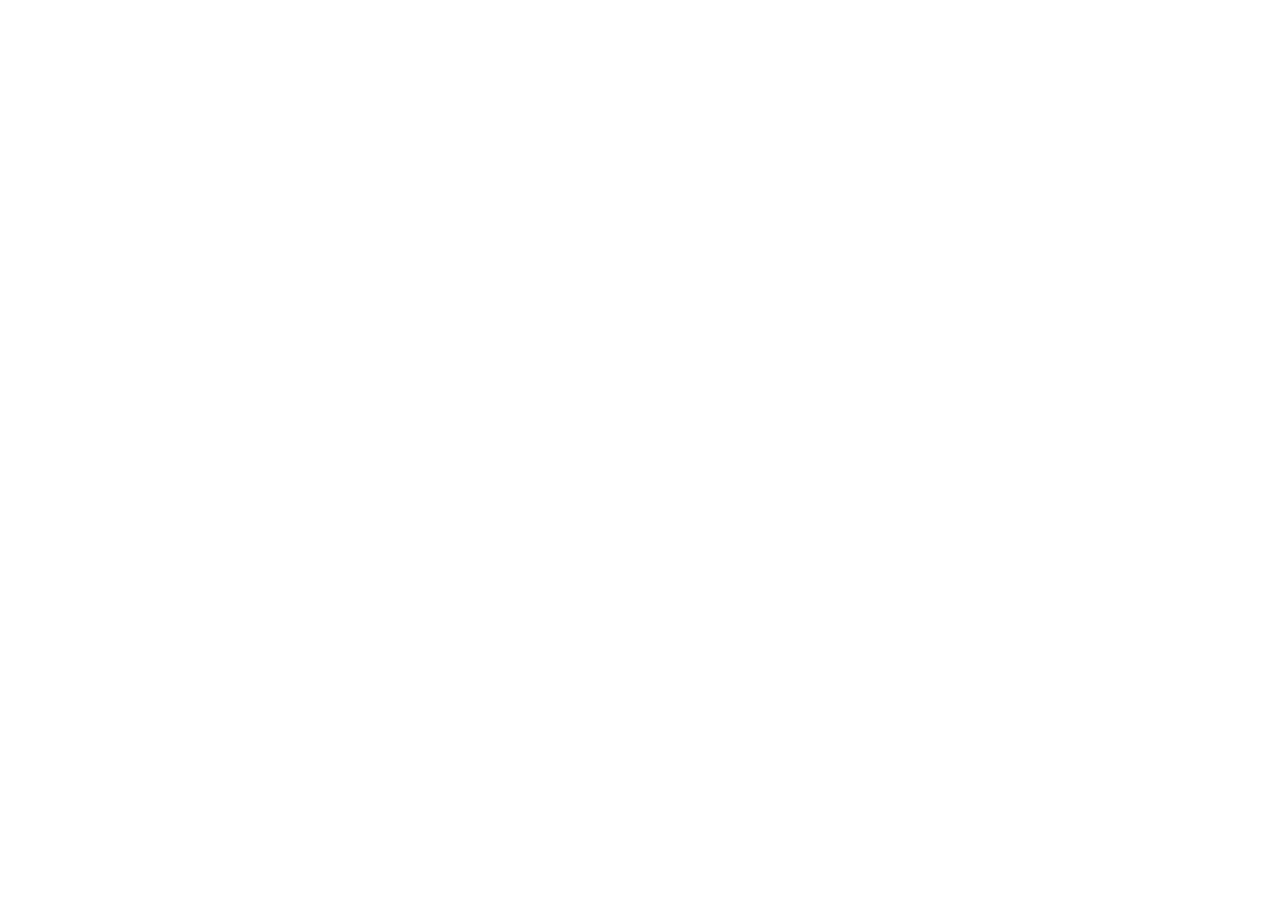
==== index.html @ c52e2289 "deploy: index.html" ====
<!DOCTYPE html>
<html lang="en">
  <head>
    <meta charset="UTF-8" />
    <meta name="viewport" content="width=device-width, initial-scale=1.0, maximum-scale=1" />
    <title>LOLI NEKO CREATOR</title>
    <meta name="description" content="LOLI NEKO CREATOR — built on Replit. Update this description to reflect the app." />
    <meta name="robots" content="index, follow" />
    <meta property="og:title" content="LOLI NEKO CREATOR" />
    <meta property="og:description" content="LOLI NEKO CREATOR — built on Replit. Update this description to reflect the app." />
    <meta property="og:type" content="website" />
    <meta name="twitter:card" content="summary_large_image" />
    <meta name="twitter:title" content="LOLI NEKO CREATOR" />
    <meta name="twitter:description" content="LOLI NEKO CREATOR — built on Replit. Update this description to reflect the app." />
    <link rel="icon" type="image/svg+xml" href="/nekocreator/favicon.svg" />
    <link rel="preconnect" href="https://fonts.googleapis.com">
    <link rel="preconnect" href="https://fonts.gstatic.com" crossorigin>
    <link href="https://fonts.googleapis.com/css2?family=Inter:wght@400;500;600;700&display=swap" rel="stylesheet">
    <script type="module" crossorigin src="/nekocreator/assets/index-mIEAOdsA.js"></script>
    <link rel="stylesheet" crossorigin href="/nekocreator/assets/index-DdpBUPe1.css">
  </head>
  <body>
    <div id="root"></div>
  </body>
</html>
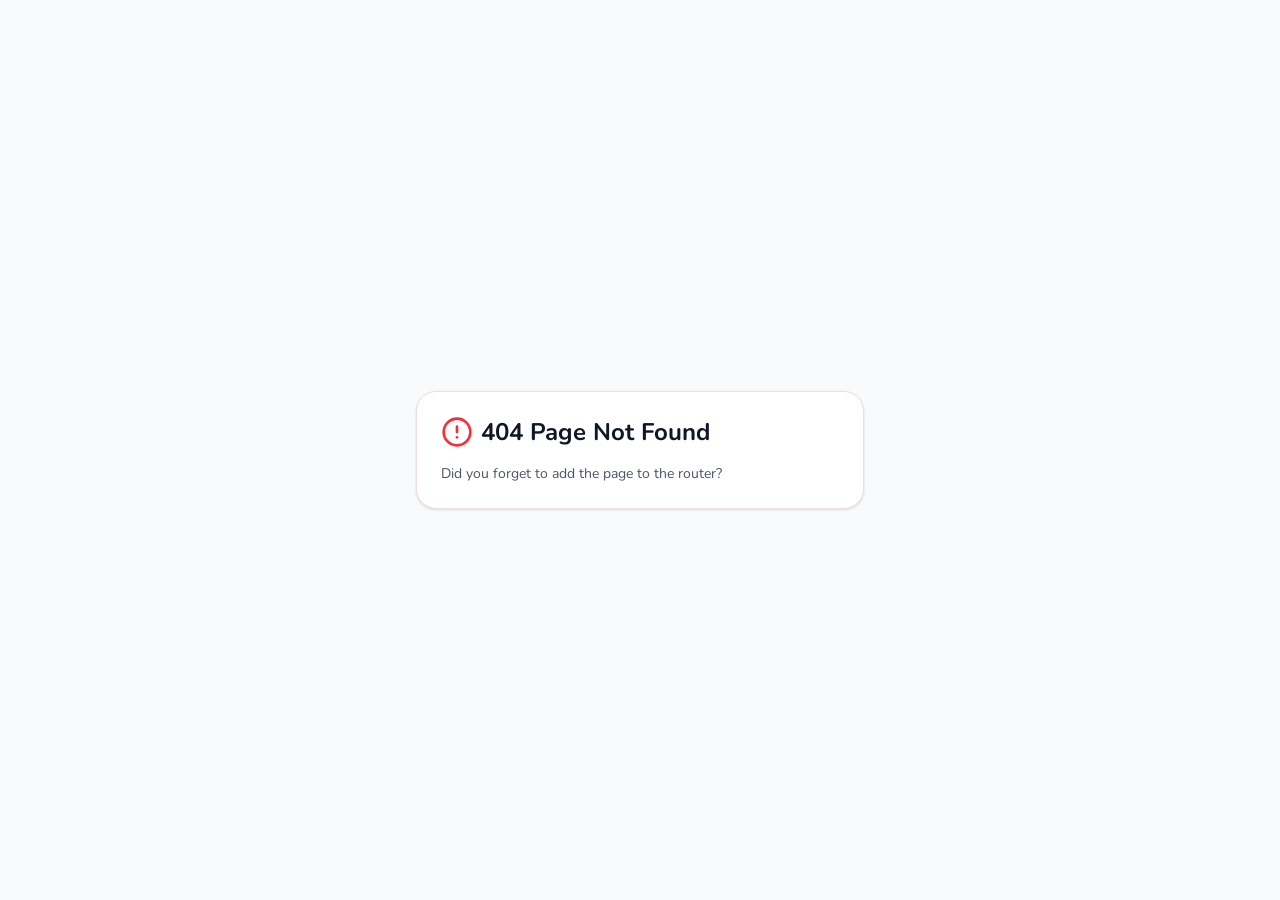
==== commit 2cc782c6: "deploy: index.html" ====
--- a/index.html
+++ b/index.html
@@ -12,12 +12,12 @@
     <meta name="twitter:card" content="summary_large_image" />
     <meta name="twitter:title" content="LOLI NEKO CREATOR" />
     <meta name="twitter:description" content="LOLI NEKO CREATOR — built on Replit. Update this description to reflect the app." />
-    <link rel="icon" type="image/svg+xml" href="/nekocreator/favicon.svg" />
+    <link rel="icon" type="image/svg+xml" href="/favicon.svg" />
     <link rel="preconnect" href="https://fonts.googleapis.com">
     <link rel="preconnect" href="https://fonts.gstatic.com" crossorigin>
     <link href="https://fonts.googleapis.com/css2?family=Inter:wght@400;500;600;700&display=swap" rel="stylesheet">
-    <script type="module" crossorigin src="/nekocreator/assets/index-mIEAOdsA.js"></script>
-    <link rel="stylesheet" crossorigin href="/nekocreator/assets/index-DdpBUPe1.css">
+    <script type="module" crossorigin src="/assets/index-BCcDMI_t.js"></script>
+    <link rel="stylesheet" crossorigin href="/assets/index-DdpBUPe1.css">
   </head>
   <body>
     <div id="root"></div>
--- a/assets/index-DdpBUPe1.css
+++ b/assets/index-DdpBUPe1.css
@@ -0,0 +1 @@
+@import"https://fonts.googleapis.com/css2?family=Nunito:wght@400;600;700;800;900&display=swap";@layer components;@layer properties{@supports (((-webkit-hyphens:none)) and (not (margin-trim:inline))) or ((-moz-orient:inline) and (not (color:rgb(from red r g b)))){*,:before,:after,::backdrop{--tw-translate-x:0;--tw-translate-y:0;--tw-translate-z:0;--tw-scale-x:1;--tw-scale-y:1;--tw-scale-z:1;--tw-rotate-x:initial;--tw-rotate-y:initial;--tw-rotate-z:initial;--tw-skew-x:initial;--tw-skew-y:initial;--tw-space-y-reverse:0;--tw-space-x-reverse:0;--tw-border-style:solid;--tw-gradient-position:initial;--tw-gradient-from:#0000;--tw-gradient-via:#0000;--tw-gradient-to:#0000;--tw-gradient-stops:initial;--tw-gradient-via-stops:initial;--tw-gradient-from-position:0%;--tw-gradient-via-position:50%;--tw-gradient-to-position:100%;--tw-leading:initial;--tw-font-weight:initial;--tw-tracking:initial;--tw-ordinal:initial;--tw-slashed-zero:initial;--tw-numeric-figure:initial;--tw-numeric-spacing:initial;--tw-numeric-fraction:initial;--tw-shadow:0 0 #0000;--tw-shadow-color:initial;--tw-shadow-alpha:100%;--tw-inset-shadow:0 0 #0000;--tw-inset-shadow-color:initial;--tw-inset-shadow-alpha:100%;--tw-ring-color:initial;--tw-ring-shadow:0 0 #0000;--tw-inset-ring-color:initial;--tw-inset-ring-shadow:0 0 #0000;--tw-ring-inset:initial;--tw-ring-offset-width:0px;--tw-ring-offset-color:#fff;--tw-ring-offset-shadow:0 0 #0000;--tw-outline-style:solid;--tw-blur:initial;--tw-brightness:initial;--tw-contrast:initial;--tw-grayscale:initial;--tw-hue-rotate:initial;--tw-invert:initial;--tw-opacity:initial;--tw-saturate:initial;--tw-sepia:initial;--tw-drop-shadow:initial;--tw-drop-shadow-color:initial;--tw-drop-shadow-alpha:100%;--tw-drop-shadow-size:initial;--tw-duration:initial;--tw-ease:initial;--tw-content:"";--tw-animation-delay:0s;--tw-animation-direction:normal;--tw-animation-duration:initial;--tw-animation-fill-mode:none;--tw-animation-iteration-count:1;--tw-enter-blur:0;--tw-enter-opacity:1;--tw-enter-rotate:0;--tw-enter-scale:1;--tw-enter-translate-x:0;--tw-enter-translate-y:0;--tw-exit-blur:0;--tw-exit-opacity:1;--tw-exit-rotate:0;--tw-exit-scale:1;--tw-exit-translate-x:0;--tw-exit-translate-y:0}}}@layer theme{:root,:host{--color-red-50:oklch(97.1% .013 17.38);--color-red-300:oklch(80.8% .114 19.571);--color-red-400:oklch(70.4% .191 22.216);--color-red-500:oklch(63.7% .237 25.331);--color-red-600:oklch(57.7% .245 27.325);--color-blue-200:oklch(88.2% .059 254.128);--color-fuchsia-500:oklch(66.7% .295 322.15);--color-pink-50:oklch(97.1% .014 343.198);--color-pink-200:oklch(89.9% .061 343.231);--color-pink-300:oklch(82.3% .12 346.018);--color-pink-400:oklch(71.8% .202 349.761);--color-pink-500:oklch(65.6% .241 354.308);--color-gray-50:oklch(98.5% .002 247.839);--color-gray-600:oklch(44.6% .03 256.802);--color-gray-900:oklch(21% .034 264.665);--color-black:#000;--color-white:#fff;--spacing:.25rem;--container-sm:24rem;--container-md:28rem;--container-lg:32rem;--text-xs:.75rem;--text-xs--line-height:calc(1 / .75);--text-sm:.875rem;--text-sm--line-height:calc(1.25 / .875);--text-base:1rem;--text-base--line-height: 1.5 ;--text-lg:1.125rem;--text-lg--line-height:calc(1.75 / 1.125);--text-xl:1.25rem;--text-xl--line-height:calc(1.75 / 1.25);--text-2xl:1.5rem;--text-2xl--line-height:calc(2 / 1.5);--text-3xl:1.875rem;--text-3xl--line-height: 1.2 ;--text-4xl:2.25rem;--text-4xl--line-height:calc(2.5 / 2.25);--text-5xl:3rem;--text-5xl--line-height:1;--font-weight-normal:400;--font-weight-medium:500;--font-weight-semibold:600;--font-weight-bold:700;--font-weight-extrabold:800;--font-weight-black:900;--tracking-tight:-.025em;--tracking-wide:.025em;--tracking-widest:.1em;--leading-snug:1.375;--leading-normal:1.5;--leading-relaxed:1.625;--radius-3xl:1.5rem;--drop-shadow-sm:0 1px 2px #00000026;--ease-in-out:cubic-bezier(.4, 0, .2, 1);--animate-spin:spin 1s linear infinite;--animate-pulse:pulse 2s cubic-bezier(.4, 0, .6, 1) infinite;--blur-xl:24px;--aspect-video:16 / 9;--default-transition-duration:.15s;--default-transition-timing-function:cubic-bezier(.4, 0, .2, 1);--default-font-family:"Nunito", var(--app-font-sans);--default-mono-font-family:var(--app-font-mono);--color-border:hsl(var(--border))}}@layer base{*,:after,:before,::backdrop{box-sizing:border-box;border:0 solid;margin:0;padding:0}::file-selector-button{box-sizing:border-box;border:0 solid;margin:0;padding:0}html,:host{-webkit-text-size-adjust:100%;tab-size:4;line-height:1.5;font-family:var(--default-font-family,ui-sans-serif, system-ui, sans-serif, "Apple Color Emoji", "Segoe UI Emoji", "Segoe UI Symbol", "Noto Color Emoji");font-feature-settings:var(--default-font-feature-settings,normal);font-variation-settings:var(--default-font-variation-settings,normal);-webkit-tap-highlight-color:transparent}hr{height:0;color:inherit;border-top-width:1px}abbr:where([title]){-webkit-text-decoration:underline dotted;text-decoration:underline dotted}h1,h2,h3,h4,h5,h6{font-size:inherit;font-weight:inherit}a{color:inherit;-webkit-text-decoration:inherit;text-decoration:inherit}b,strong{font-weight:bolder}code,kbd,samp,pre{font-family:var(--default-mono-font-family,ui-monospace, SFMono-Regular, Menlo, Monaco, Consolas, "Liberation Mono", "Courier New", monospace);font-feature-settings:var(--default-mono-font-feature-settings,normal);font-variation-settings:var(--default-mono-font-variation-settings,normal);font-size:1em}small{font-size:80%}sub,sup{vertical-align:baseline;font-size:75%;line-height:0;position:relative}sub{bottom:-.25em}sup{top:-.5em}table{text-indent:0;border-color:inherit;border-collapse:collapse}:-moz-focusring{outline:auto}progress{vertical-align:baseline}summary{display:list-item}ol,ul,menu{list-style:none}img,svg,video,canvas,audio,iframe,embed,object{vertical-align:middle;display:block}img,video{max-width:100%;height:auto}button,input,select,optgroup,textarea{font:inherit;font-feature-settings:inherit;font-variation-settings:inherit;letter-spacing:inherit;color:inherit;opacity:1;background-color:#0000;border-radius:0}::file-selector-button{font:inherit;font-feature-settings:inherit;font-variation-settings:inherit;letter-spacing:inherit;color:inherit;opacity:1;background-color:#0000;border-radius:0}:where(select:is([multiple],[size])) optgroup{font-weight:bolder}:where(select:is([multiple],[size])) optgroup option{padding-inline-start:20px}::file-selector-button{margin-inline-end:4px}::placeholder{opacity:1}@supports (not ((-webkit-appearance:-apple-pay-button))) or (contain-intrinsic-size:1px){::placeholder{color:currentColor}@supports (color:color-mix(in lab,red,red)){::placeholder{color:color-mix(in oklab,currentcolor 50%,transparent)}}}textarea{resize:vertical}::-webkit-search-decoration{-webkit-appearance:none}::-webkit-date-and-time-value{min-height:1lh;text-align:inherit}::-webkit-datetime-edit{display:inline-flex}::-webkit-datetime-edit-fields-wrapper{padding:0}::-webkit-datetime-edit{padding-block:0}::-webkit-datetime-edit-year-field{padding-block:0}::-webkit-datetime-edit-month-field{padding-block:0}::-webkit-datetime-edit-day-field{padding-block:0}::-webkit-datetime-edit-hour-field{padding-block:0}::-webkit-datetime-edit-minute-field{padding-block:0}::-webkit-datetime-edit-second-field{padding-block:0}::-webkit-datetime-edit-millisecond-field{padding-block:0}::-webkit-datetime-edit-meridiem-field{padding-block:0}::-webkit-calendar-picker-indicator{line-height:1}:-moz-ui-invalid{box-shadow:none}button,input:where([type=button],[type=reset],[type=submit]){appearance:button}::file-selector-button{appearance:button}::-webkit-inner-spin-button{height:auto}::-webkit-outer-spin-button{height:auto}[hidden]:where(:not([hidden=until-found])){display:none!important}*{border-color:hsl(var(--border))}body{background-color:hsl(var(--background));font-family:"Nunito",var(--app-font-sans);color:hsl(var(--foreground));-webkit-font-smoothing:antialiased;-moz-osx-font-smoothing:grayscale}}@layer utilities{.\@container\/field-group{container:field-group/inline-size}.pointer-events-auto{pointer-events:auto}.pointer-events-none{pointer-events:none}.invisible{visibility:hidden}.sr-only{clip-path:inset(50%);white-space:nowrap;border-width:0;width:1px;height:1px;margin:-1px;padding:0;position:absolute;overflow:hidden}.absolute{position:absolute}.fixed{position:fixed}.relative{position:relative}.static{position:static}.inset-0{inset:calc(var(--spacing) * 0)}.inset-x-0{inset-inline:calc(var(--spacing) * 0)}.inset-y-0{inset-block:calc(var(--spacing) * 0)}.-top-12{top:calc(var(--spacing) * -12)}.top-0{top:calc(var(--spacing) * 0)}.top-1\.5{top:calc(var(--spacing) * 1.5)}.top-1\/2{top:50%}.top-2{top:calc(var(--spacing) * 2)}.top-3\.5{top:calc(var(--spacing) * 3.5)}.top-4{top:calc(var(--spacing) * 4)}.top-\[1px\]{top:1px}.top-\[50\%\]{top:50%}.top-\[60\%\]{top:60%}.top-full{top:100%}.-right-12{right:calc(var(--spacing) * -12)}.right-0{right:calc(var(--spacing) * 0)}.right-1{right:calc(var(--spacing) * 1)}.right-2{right:calc(var(--spacing) * 2)}.right-3{right:calc(var(--spacing) * 3)}.right-4{right:calc(var(--spacing) * 4)}.-bottom-10{bottom:calc(var(--spacing) * -10)}.-bottom-12{bottom:calc(var(--spacing) * -12)}.bottom-0{bottom:calc(var(--spacing) * 0)}.-left-12{left:calc(var(--spacing) * -12)}.left-0{left:calc(var(--spacing) * 0)}.left-1\/2{left:50%}.left-2{left:calc(var(--spacing) * 2)}.left-\[50\%\]{left:50%}.z-10{z-index:10}.z-20{z-index:20}.z-50{z-index:50}.z-\[1\]{z-index:1}.z-\[100\]{z-index:100}.order-first{order:-9999}.order-last{order:9999}.\!m-0{margin:calc(var(--spacing) * 0)!important}.-mx-1{margin-inline:calc(var(--spacing) * -1)}.mx-2{margin-inline:calc(var(--spacing) * 2)}.mx-3\.5{margin-inline:calc(var(--spacing) * 3.5)}.mx-4{margin-inline:calc(var(--spacing) * 4)}.mx-auto{margin-inline:auto}.-my-2{margin-block:calc(var(--spacing) * -2)}.my-0{margin-block:calc(var(--spacing) * 0)}.my-0\.5{margin-block:calc(var(--spacing) * .5)}.my-1{margin-block:calc(var(--spacing) * 1)}.-mt-4{margin-top:calc(var(--spacing) * -4)}.mt-1\.5{margin-top:calc(var(--spacing) * 1.5)}.mt-2{margin-top:calc(var(--spacing) * 2)}.mt-4{margin-top:calc(var(--spacing) * 4)}.mt-12{margin-top:calc(var(--spacing) * 12)}.mt-24{margin-top:calc(var(--spacing) * 24)}.mt-auto{margin-top:auto}.mr-2{margin-right:calc(var(--spacing) * 2)}.mb-1{margin-bottom:calc(var(--spacing) * 1)}.mb-2{margin-bottom:calc(var(--spacing) * 2)}.mb-3{margin-bottom:calc(var(--spacing) * 3)}.mb-4{margin-bottom:calc(var(--spacing) * 4)}.-ml-4{margin-left:calc(var(--spacing) * -4)}.ml-1{margin-left:calc(var(--spacing) * 1)}.ml-4{margin-left:calc(var(--spacing) * 4)}.ml-auto{margin-left:auto}.line-clamp-2{-webkit-line-clamp:2;-webkit-box-orient:vertical;display:-webkit-box;overflow:hidden}.block{display:block}.flex{display:flex}.grid{display:grid}.hidden{display:none}.inline-flex{display:inline-flex}.table{display:table}.aspect-square{aspect-ratio:1}.aspect-video{aspect-ratio:var(--aspect-video)}.size-4{width:calc(var(--spacing) * 4);height:calc(var(--spacing) * 4)}.size-6{width:calc(var(--spacing) * 6);height:calc(var(--spacing) * 6)}.size-8{width:calc(var(--spacing) * 8);height:calc(var(--spacing) * 8)}.size-10{width:calc(var(--spacing) * 10);height:calc(var(--spacing) * 10)}.size-\[--cell-size\]{width:--cell-size;height:--cell-size}.h-1\.5{height:calc(var(--spacing) * 1.5)}.h-2{height:calc(var(--spacing) * 2)}.h-2\.5{height:calc(var(--spacing) * 2.5)}.h-3{height:calc(var(--spacing) * 3)}.h-3\.5{height:calc(var(--spacing) * 3.5)}.h-4{height:calc(var(--spacing) * 4)}.h-5{height:calc(var(--spacing) * 5)}.h-6{height:calc(var(--spacing) * 6)}.h-7{height:calc(var(--spacing) * 7)}.h-8{height:calc(var(--spacing) * 8)}.h-9{height:calc(var(--spacing) * 9)}.h-10{height:calc(var(--spacing) * 10)}.h-12{height:calc(var(--spacing) * 12)}.h-14{height:calc(var(--spacing) * 14)}.h-16{height:calc(var(--spacing) * 16)}.h-20{height:calc(var(--spacing) * 20)}.h-\[--cell-size\]{height:--cell-size}.h-\[1px\]{height:1px}.h-\[22vh\]{height:22vh}.h-\[var\(--radix-navigation-menu-viewport-height\)\]{height:var(--radix-navigation-menu-viewport-height)}.h-\[var\(--radix-select-trigger-height\)\]{height:var(--radix-select-trigger-height)}.h-auto{height:auto}.h-full{height:100%}.h-px{height:1px}.h-svh{height:100svh}.max-h-\[--radix-context-menu-content-available-height\]{max-height:--radix-context-menu-content-available-height}.max-h-\[--radix-select-content-available-height\]{max-height:--radix-select-content-available-height}.max-h-\[240px\]{max-height:240px}.max-h-\[300px\]{max-height:300px}.max-h-\[var\(--radix-dropdown-menu-content-available-height\)\]{max-height:var(--radix-dropdown-menu-content-available-height)}.max-h-screen{max-height:100vh}.min-h-0{min-height:calc(var(--spacing) * 0)}.min-h-8{min-height:calc(var(--spacing) * 8)}.min-h-9{min-height:calc(var(--spacing) * 9)}.min-h-10{min-height:calc(var(--spacing) * 10)}.min-h-\[60px\]{min-height:60px}.min-h-\[160px\]{min-height:160px}.min-h-screen{min-height:100vh}.min-h-svh{min-height:100svh}.w-0{width:calc(var(--spacing) * 0)}.w-1{width:calc(var(--spacing) * 1)}.w-2{width:calc(var(--spacing) * 2)}.w-2\.5{width:calc(var(--spacing) * 2.5)}.w-3{width:calc(var(--spacing) * 3)}.w-3\.5{width:calc(var(--spacing) * 3.5)}.w-3\/4{width:75%}.w-4{width:calc(var(--spacing) * 4)}.w-5{width:calc(var(--spacing) * 5)}.w-6{width:calc(var(--spacing) * 6)}.w-7{width:calc(var(--spacing) * 7)}.w-8{width:calc(var(--spacing) * 8)}.w-9{width:calc(var(--spacing) * 9)}.w-10{width:calc(var(--spacing) * 10)}.w-14{width:calc(var(--spacing) * 14)}.w-16{width:calc(var(--spacing) * 16)}.w-20{width:calc(var(--spacing) * 20)}.w-64{width:calc(var(--spacing) * 64)}.w-72{width:calc(var(--spacing) * 72)}.w-\[--cell-size\]{width:--cell-size}.w-\[1px\]{width:1px}.w-\[100px\]{width:100px}.w-\[var\(--sidebar-width\)\]{width:var(--sidebar-width)}.w-auto{width:auto}.w-fit{width:fit-content}.w-full{width:100%}.w-max{width:max-content}.w-px{width:1px}.max-w-\[var\(--skeleton-width\)\]{max-width:var(--skeleton-width)}.max-w-lg{max-width:var(--container-lg)}.max-w-max{max-width:max-content}.max-w-md{max-width:var(--container-md)}.max-w-sm{max-width:var(--container-sm)}.min-w-0{min-width:calc(var(--spacing) * 0)}.min-w-5{min-width:calc(var(--spacing) * 5)}.min-w-8{min-width:calc(var(--spacing) * 8)}.min-w-9{min-width:calc(var(--spacing) * 9)}.min-w-10{min-width:calc(var(--spacing) * 10)}.min-w-\[--cell-size\]{min-width:--cell-size}.min-w-\[8rem\]{min-width:8rem}.min-w-\[12rem\]{min-width:12rem}.min-w-\[var\(--radix-select-trigger-width\)\]{min-width:var(--radix-select-trigger-width)}.flex-1{flex:1}.shrink-0{flex-shrink:0}.grow{flex-grow:1}.grow-0{flex-grow:0}.basis-full{flex-basis:100%}.caption-bottom{caption-side:bottom}.border-collapse{border-collapse:collapse}.origin-\[--radix-context-menu-content-transform-origin\]{transform-origin:--radix-context-menu-content-transform-origin}.origin-\[--radix-dropdown-menu-content-transform-origin\]{transform-origin:--radix-dropdown-menu-content-transform-origin}.origin-\[--radix-hover-card-content-transform-origin\]{transform-origin:--radix-hover-card-content-transform-origin}.origin-\[--radix-menubar-content-transform-origin\]{transform-origin:--radix-menubar-content-transform-origin}.origin-\[--radix-popover-content-transform-origin\]{transform-origin:--radix-popover-content-transform-origin}.origin-\[--radix-select-content-transform-origin\]{transform-origin:--radix-select-content-transform-origin}.origin-\[--radix-tooltip-content-transform-origin\]{transform-origin:--radix-tooltip-content-transform-origin}.-translate-x-1\/2{--tw-translate-x: -50% ;translate:var(--tw-translate-x) var(--tw-translate-y)}.-translate-x-px{--tw-translate-x:-1px;translate:var(--tw-translate-x) var(--tw-translate-y)}.translate-x-\[-50\%\]{--tw-translate-x:-50%;translate:var(--tw-translate-x) var(--tw-translate-y)}.translate-x-px{--tw-translate-x:1px;translate:var(--tw-translate-x) var(--tw-translate-y)}.-translate-y-1\/2{--tw-translate-y: -50% ;translate:var(--tw-translate-x) var(--tw-translate-y)}.translate-y-\[-50\%\]{--tw-translate-y:-50%;translate:var(--tw-translate-x) var(--tw-translate-y)}.scale-110{--tw-scale-x:110%;--tw-scale-y:110%;--tw-scale-z:110%;scale:var(--tw-scale-x) var(--tw-scale-y)}.rotate-45{rotate:45deg}.rotate-90{rotate:90deg}.transform{transform:var(--tw-rotate-x,) var(--tw-rotate-y,) var(--tw-rotate-z,) var(--tw-skew-x,) var(--tw-skew-y,)}.animate-caret-blink{animation:1.25s ease-out infinite caret-blink}.animate-in{animation:enter var(--tw-animation-duration,var(--tw-duration,.15s))var(--tw-ease,ease)var(--tw-animation-delay,0s)var(--tw-animation-iteration-count,1)var(--tw-animation-direction,normal)var(--tw-animation-fill-mode,none)}.animate-pulse{animation:var(--animate-pulse)}.animate-spin{animation:var(--animate-spin)}.cursor-default{cursor:default}.cursor-pointer{cursor:pointer}.cursor-text{cursor:text}.touch-none{touch-action:none}.resize-none{resize:none}.list-disc{list-style-type:disc}.list-none{list-style-type:none}.flex-col{flex-direction:column}.flex-col-reverse{flex-direction:column-reverse}.flex-row{flex-direction:row}.flex-wrap{flex-wrap:wrap}.place-content-center{place-content:center}.items-center{align-items:center}.items-end{align-items:flex-end}.items-start{align-items:flex-start}.items-stretch{align-items:stretch}.justify-between{justify-content:space-between}.justify-center{justify-content:center}.justify-start{justify-content:flex-start}.gap-1{gap:calc(var(--spacing) * 1)}.gap-1\.5{gap:calc(var(--spacing) * 1.5)}.gap-2{gap:calc(var(--spacing) * 2)}.gap-2\.5{gap:calc(var(--spacing) * 2.5)}.gap-3{gap:calc(var(--spacing) * 3)}.gap-4{gap:calc(var(--spacing) * 4)}.gap-6{gap:calc(var(--spacing) * 6)}.gap-7{gap:calc(var(--spacing) * 7)}:where(.space-y-1\.5>:not(:last-child)){--tw-space-y-reverse:0;margin-block-start:calc(calc(var(--spacing) * 1.5) * var(--tw-space-y-reverse));margin-block-end:calc(calc(var(--spacing) * 1.5) * calc(1 - var(--tw-space-y-reverse)))}:where(.space-y-2>:not(:last-child)){--tw-space-y-reverse:0;margin-block-start:calc(calc(var(--spacing) * 2) * var(--tw-space-y-reverse));margin-block-end:calc(calc(var(--spacing) * 2) * calc(1 - var(--tw-space-y-reverse)))}:where(.space-x-1>:not(:last-child)){--tw-space-x-reverse:0;margin-inline-start:calc(calc(var(--spacing) * 1) * var(--tw-space-x-reverse));margin-inline-end:calc(calc(var(--spacing) * 1) * calc(1 - var(--tw-space-x-reverse)))}:where(.space-x-4>:not(:last-child)){--tw-space-x-reverse:0;margin-inline-start:calc(calc(var(--spacing) * 4) * var(--tw-space-x-reverse));margin-inline-end:calc(calc(var(--spacing) * 4) * calc(1 - var(--tw-space-x-reverse)))}.self-stretch{align-self:stretch}.overflow-auto{overflow:auto}.overflow-hidden{overflow:hidden}.overflow-x-hidden{overflow-x:hidden}.overflow-y-auto{overflow-y:auto}.rounded-3xl{border-radius:var(--radius-3xl)}.rounded-\[2px\]{border-radius:2px}.rounded-\[calc\(var\(--radius\)-5px\)\]{border-radius:calc(var(--radius) - 5px)}.rounded-\[inherit\]{border-radius:inherit}.rounded-full{border-radius:3.40282e38px}.rounded-lg{border-radius:var(--radius)}.rounded-md{border-radius:calc(var(--radius) - 2px)}.rounded-none{border-radius:0}.rounded-sm{border-radius:calc(var(--radius) - 4px)}.rounded-xl{border-radius:calc(var(--radius) + 4px)}.rounded-t-\[10px\]{border-top-left-radius:10px;border-top-right-radius:10px}.rounded-l-md{border-top-left-radius:calc(var(--radius) - 2px);border-bottom-left-radius:calc(var(--radius) - 2px)}.rounded-tl-sm{border-top-left-radius:calc(var(--radius) - 4px)}.rounded-r-md{border-top-right-radius:calc(var(--radius) - 2px);border-bottom-right-radius:calc(var(--radius) - 2px)}.border{border-style:var(--tw-border-style);border-width:1px}.border-0{border-style:var(--tw-border-style);border-width:0}.border-2{border-style:var(--tw-border-style);border-width:2px}.border-4{border-style:var(--tw-border-style);border-width:4px}.border-\[1\.5px\]{border-style:var(--tw-border-style);border-width:1.5px}.border-\[3px\]{border-style:var(--tw-border-style);border-width:3px}.border-y{border-block-style:var(--tw-border-style);border-block-width:1px}.border-t{border-top-style:var(--tw-border-style);border-top-width:1px}.border-r{border-right-style:var(--tw-border-style);border-right-width:1px}.border-b{border-bottom-style:var(--tw-border-style);border-bottom-width:1px}.border-l{border-left-style:var(--tw-border-style);border-left-width:1px}.border-dashed{--tw-border-style:dashed;border-style:dashed}.\[border-color\:var\(--badge-outline\)\]{border-color:var(--badge-outline)}.\[border-color\:var\(--button-outline\)\]{border-color:var(--button-outline)}.border-\[--color-border\]{border-color:--color-border}.border-border,.border-border\/50{border-color:hsl(var(--border))}@supports (color:color-mix(in lab,red,red)){.border-border\/50{border-color:color-mix(in oklab,hsl(var(--border)) 50%,transparent)}}.border-destructive{border-color:hsl(var(--destructive))}.border-destructive-border{border-color:var(--destructive-border)}.border-destructive\/50{border-color:hsl(var(--destructive))}@supports (color:color-mix(in lab,red,red)){.border-destructive\/50{border-color:color-mix(in oklab,hsl(var(--destructive)) 50%,transparent)}}.border-input{border-color:hsl(var(--input))}.border-primary{border-color:hsl(var(--primary))}.border-primary-border{border-color:var(--primary-border)}.border-primary\/50{border-color:hsl(var(--primary))}@supports (color:color-mix(in lab,red,red)){.border-primary\/50{border-color:color-mix(in oklab,hsl(var(--primary)) 50%,transparent)}}.border-secondary-border{border-color:var(--secondary-border)}.border-transparent{border-color:#0000}.border-white{border-color:var(--color-white)}.border-white\/40{border-color:#fff6}@supports (color:color-mix(in lab,red,red)){.border-white\/40{border-color:color-mix(in oklab,var(--color-white) 40%,transparent)}}.border-t-transparent{border-top-color:#0000}.border-l-transparent{border-left-color:#0000}.bg-\[--color-bg\]{background-color:--color-bg}.bg-accent{background-color:hsl(var(--accent))}.bg-background{background-color:hsl(var(--background))}.bg-black\/80{background-color:#000c}@supports (color:color-mix(in lab,red,red)){.bg-black\/80{background-color:color-mix(in oklab,var(--color-black) 80%,transparent)}}.bg-border{background-color:hsl(var(--border))}.bg-card{background-color:hsl(var(--card))}.bg-destructive{background-color:hsl(var(--destructive))}.bg-foreground{background-color:hsl(var(--foreground))}.bg-gray-50{background-color:var(--color-gray-50)}.bg-input{background-color:hsl(var(--input))}.bg-muted,.bg-muted\/50{background-color:hsl(var(--muted))}@supports (color:color-mix(in lab,red,red)){.bg-muted\/50{background-color:color-mix(in oklab,hsl(var(--muted)) 50%,transparent)}}.bg-pink-200\/10{background-color:#fccee81a}@supports (color:color-mix(in lab,red,red)){.bg-pink-200\/10{background-color:color-mix(in oklab,var(--color-pink-200) 10%,transparent)}}.bg-popover{background-color:hsl(var(--popover))}.bg-primary,.bg-primary\/10{background-color:hsl(var(--primary))}@supports (color:color-mix(in lab,red,red)){.bg-primary\/10{background-color:color-mix(in oklab,hsl(var(--primary)) 10%,transparent)}}.bg-primary\/20{background-color:hsl(var(--primary))}@supports (color:color-mix(in lab,red,red)){.bg-primary\/20{background-color:color-mix(in oklab,hsl(var(--primary)) 20%,transparent)}}.bg-secondary{background-color:hsl(var(--secondary))}.bg-transparent{background-color:#0000}.bg-white{background-color:var(--color-white)}.bg-gradient-to-br{--tw-gradient-position:to bottom right in oklab;background-image:linear-gradient(var(--tw-gradient-stops))}.bg-gradient-to-r{--tw-gradient-position:to right in oklab;background-image:linear-gradient(var(--tw-gradient-stops))}.from-\[\#7ec8e3\]{--tw-gradient-from:#7ec8e3;--tw-gradient-stops:var(--tw-gradient-via-stops,var(--tw-gradient-position), var(--tw-gradient-from) var(--tw-gradient-from-position), var(--tw-gradient-to) var(--tw-gradient-to-position))}.from-\[\#f97eae\]{--tw-gradient-from:#f97eae;--tw-gradient-stops:var(--tw-gradient-via-stops,var(--tw-gradient-position), var(--tw-gradient-from) var(--tw-gradient-from-position), var(--tw-gradient-to) var(--tw-gradient-to-position))}.from-pink-500{--tw-gradient-from:var(--color-pink-500);--tw-gradient-stops:var(--tw-gradient-via-stops,var(--tw-gradient-position), var(--tw-gradient-from) var(--tw-gradient-from-position), var(--tw-gradient-to) var(--tw-gradient-to-position))}.via-fuchsia-500{--tw-gradient-via:var(--color-fuchsia-500);--tw-gradient-via-stops:var(--tw-gradient-position), var(--tw-gradient-from) var(--tw-gradient-from-position), var(--tw-gradient-via) var(--tw-gradient-via-position), var(--tw-gradient-to) var(--tw-gradient-to-position);--tw-gradient-stops:var(--tw-gradient-via-stops)}.to-\[\#d6f0ff\]{--tw-gradient-to:#d6f0ff;--tw-gradient-stops:var(--tw-gradient-via-stops,var(--tw-gradient-position), var(--tw-gradient-from) var(--tw-gradient-from-position), var(--tw-gradient-to) var(--tw-gradient-to-position))}.to-\[\#ffd6e8\]{--tw-gradient-to:#ffd6e8;--tw-gradient-stops:var(--tw-gradient-via-stops,var(--tw-gradient-position), var(--tw-gradient-from) var(--tw-gradient-from-position), var(--tw-gradient-to) var(--tw-gradient-to-position))}.to-pink-500{--tw-gradient-to:var(--color-pink-500);--tw-gradient-stops:var(--tw-gradient-via-stops,var(--tw-gradient-position), var(--tw-gradient-from) var(--tw-gradient-from-position), var(--tw-gradient-to) var(--tw-gradient-to-position))}.bg-cover{background-size:cover}.bg-clip-text{-webkit-background-clip:text;background-clip:text}.bg-center{background-position:50%}.bg-no-repeat{background-repeat:no-repeat}.fill-current{fill:currentColor}.fill-primary{fill:hsl(var(--primary))}.object-cover{object-fit:cover}.p-0{padding:calc(var(--spacing) * 0)}.p-1{padding:calc(var(--spacing) * 1)}.p-2{padding:calc(var(--spacing) * 2)}.p-3{padding:calc(var(--spacing) * 3)}.p-4{padding:calc(var(--spacing) * 4)}.p-6{padding:calc(var(--spacing) * 6)}.p-\[1px\]{padding:1px}.px-1{padding-inline:calc(var(--spacing) * 1)}.px-1\.5{padding-inline:calc(var(--spacing) * 1.5)}.px-2{padding-inline:calc(var(--spacing) * 2)}.px-2\.5{padding-inline:calc(var(--spacing) * 2.5)}.px-3{padding-inline:calc(var(--spacing) * 3)}.px-4{padding-inline:calc(var(--spacing) * 4)}.px-5{padding-inline:calc(var(--spacing) * 5)}.px-8{padding-inline:calc(var(--spacing) * 8)}.px-\[--cell-size\]{padding-inline:--cell-size}.py-0\.5{padding-block:calc(var(--spacing) * .5)}.py-1{padding-block:calc(var(--spacing) * 1)}.py-1\.5{padding-block:calc(var(--spacing) * 1.5)}.py-2{padding-block:calc(var(--spacing) * 2)}.py-2\.5{padding-block:calc(var(--spacing) * 2.5)}.py-3{padding-block:calc(var(--spacing) * 3)}.py-4{padding-block:calc(var(--spacing) * 4)}.py-6{padding-block:calc(var(--spacing) * 6)}.pt-0{padding-top:calc(var(--spacing) * 0)}.pt-3{padding-top:calc(var(--spacing) * 3)}.pt-4{padding-top:calc(var(--spacing) * 4)}.pt-6{padding-top:calc(var(--spacing) * 6)}.pr-1{padding-right:calc(var(--spacing) * 1)}.pr-2{padding-right:calc(var(--spacing) * 2)}.pr-2\.5{padding-right:calc(var(--spacing) * 2.5)}.pr-3{padding-right:calc(var(--spacing) * 3)}.pr-8{padding-right:calc(var(--spacing) * 8)}.pb-3{padding-bottom:calc(var(--spacing) * 3)}.pb-4{padding-bottom:calc(var(--spacing) * 4)}.pb-10{padding-bottom:calc(var(--spacing) * 10)}.pb-24{padding-bottom:calc(var(--spacing) * 24)}.pl-2{padding-left:calc(var(--spacing) * 2)}.pl-2\.5{padding-left:calc(var(--spacing) * 2.5)}.pl-3{padding-left:calc(var(--spacing) * 3)}.pl-4{padding-left:calc(var(--spacing) * 4)}.pl-8{padding-left:calc(var(--spacing) * 8)}.text-center{text-align:center}.text-left{text-align:left}.align-middle{vertical-align:middle}.font-mono{font-family:var(--app-font-mono)}.font-sans{font-family:"Nunito",var(--app-font-sans)}.text-2xl{font-size:var(--text-2xl);line-height:var(--tw-leading,var(--text-2xl--line-height))}.text-3xl{font-size:var(--text-3xl);line-height:var(--tw-leading,var(--text-3xl--line-height))}.text-base{font-size:var(--text-base);line-height:var(--tw-leading,var(--text-base--line-height))}.text-lg{font-size:var(--text-lg);line-height:var(--tw-leading,var(--text-lg--line-height))}.text-sm{font-size:var(--text-sm);line-height:var(--tw-leading,var(--text-sm--line-height))}.text-sm\/relaxed{font-size:var(--text-sm);line-height:var(--leading-relaxed)}.text-xl{font-size:var(--text-xl);line-height:var(--tw-leading,var(--text-xl--line-height))}.text-xs{font-size:var(--text-xs);line-height:var(--tw-leading,var(--text-xs--line-height))}.text-\[0\.8rem\]{font-size:.8rem}.leading-none{--tw-leading:1;line-height:1}.leading-normal{--tw-leading:var(--leading-normal);line-height:var(--leading-normal)}.leading-snug{--tw-leading:var(--leading-snug);line-height:var(--leading-snug)}.font-black{--tw-font-weight:var(--font-weight-black);font-weight:var(--font-weight-black)}.font-bold{--tw-font-weight:var(--font-weight-bold);font-weight:var(--font-weight-bold)}.font-extrabold{--tw-font-weight:var(--font-weight-extrabold);font-weight:var(--font-weight-extrabold)}.font-medium{--tw-font-weight:var(--font-weight-medium);font-weight:var(--font-weight-medium)}.font-normal{--tw-font-weight:var(--font-weight-normal);font-weight:var(--font-weight-normal)}.font-semibold{--tw-font-weight:var(--font-weight-semibold);font-weight:var(--font-weight-semibold)}.tracking-tight{--tw-tracking:var(--tracking-tight);letter-spacing:var(--tracking-tight)}.tracking-wide{--tw-tracking:var(--tracking-wide);letter-spacing:var(--tracking-wide)}.tracking-widest{--tw-tracking:var(--tracking-widest);letter-spacing:var(--tracking-widest)}.text-balance{text-wrap:balance}.break-words{overflow-wrap:break-word}.whitespace-nowrap{white-space:nowrap}.text-\[\#7ec8e3\]{color:#7ec8e3}.text-\[\#f97eae\]{color:#f97eae}.text-accent-foreground{color:hsl(var(--accent-foreground))}.text-card-foreground{color:hsl(var(--card-foreground))}.text-current{color:currentColor}.text-destructive{color:hsl(var(--destructive))}.text-destructive-foreground{color:hsl(var(--destructive-foreground))}.text-foreground,.text-foreground\/50{color:hsl(var(--foreground))}@supports (color:color-mix(in lab,red,red)){.text-foreground\/50{color:color-mix(in oklab,hsl(var(--foreground)) 50%,transparent)}}.text-gray-600{color:var(--color-gray-600)}.text-gray-900{color:var(--color-gray-900)}.text-muted-foreground{color:hsl(var(--muted-foreground))}.text-pink-400{color:var(--color-pink-400)}.text-popover-foreground{color:hsl(var(--popover-foreground))}.text-primary{color:hsl(var(--primary))}.text-primary-foreground{color:hsl(var(--primary-foreground))}.text-red-500{color:var(--color-red-500)}.text-secondary-foreground{color:hsl(var(--secondary-foreground))}.text-transparent{color:#0000}.text-white{color:var(--color-white)}.tabular-nums{--tw-numeric-spacing:tabular-nums;font-variant-numeric:var(--tw-ordinal,) var(--tw-slashed-zero,) var(--tw-numeric-figure,) var(--tw-numeric-spacing,) var(--tw-numeric-fraction,)}.underline-offset-4{text-underline-offset:4px}.opacity-0{opacity:0}.opacity-40{opacity:.4}.opacity-50{opacity:.5}.opacity-60{opacity:.6}.opacity-70{opacity:.7}.opacity-90{opacity:.9}.shadow{--tw-shadow:0 1px 3px 0 var(--tw-shadow-color,#0000001a), 0 1px 2px -1px var(--tw-shadow-color,#0000001a);box-shadow:var(--tw-inset-shadow),var(--tw-inset-ring-shadow),var(--tw-ring-offset-shadow),var(--tw-ring-shadow),var(--tw-shadow)}.shadow-\[0_0_0_1px_hsl\(var\(--sidebar-border\)\)\]{--tw-shadow:0 0 0 1px var(--tw-shadow-color,hsl(var(--sidebar-border)));box-shadow:var(--tw-inset-shadow),var(--tw-inset-ring-shadow),var(--tw-ring-offset-shadow),var(--tw-ring-shadow),var(--tw-shadow)}.shadow-lg{--tw-shadow:0 10px 15px -3px var(--tw-shadow-color,#0000001a), 0 4px 6px -4px var(--tw-shadow-color,#0000001a);box-shadow:var(--tw-inset-shadow),var(--tw-inset-ring-shadow),var(--tw-ring-offset-shadow),var(--tw-ring-shadow),var(--tw-shadow)}.shadow-md{--tw-shadow:0 4px 6px -1px var(--tw-shadow-color,#0000001a), 0 2px 4px -2px var(--tw-shadow-color,#0000001a);box-shadow:var(--tw-inset-shadow),var(--tw-inset-ring-shadow),var(--tw-ring-offset-shadow),var(--tw-ring-shadow),var(--tw-shadow)}.shadow-none{--tw-shadow:0 0 #0000;box-shadow:var(--tw-inset-shadow),var(--tw-inset-ring-shadow),var(--tw-ring-offset-shadow),var(--tw-ring-shadow),var(--tw-shadow)}.shadow-sm{--tw-shadow:0 1px 3px 0 var(--tw-shadow-color,#0000001a), 0 1px 2px -1px var(--tw-shadow-color,#0000001a);box-shadow:var(--tw-inset-shadow),var(--tw-inset-ring-shadow),var(--tw-ring-offset-shadow),var(--tw-ring-shadow),var(--tw-shadow)}.shadow-xl{--tw-shadow:0 20px 25px -5px var(--tw-shadow-color,#0000001a), 0 8px 10px -6px var(--tw-shadow-color,#0000001a);box-shadow:var(--tw-inset-shadow),var(--tw-inset-ring-shadow),var(--tw-ring-offset-shadow),var(--tw-ring-shadow),var(--tw-shadow)}.shadow-xs{--tw-shadow:0 1px 2px 0 var(--tw-shadow-color,#0000000d);box-shadow:var(--tw-inset-shadow),var(--tw-inset-ring-shadow),var(--tw-ring-offset-shadow),var(--tw-ring-shadow),var(--tw-shadow)}.ring-0{--tw-ring-shadow:var(--tw-ring-inset,) 0 0 0 calc(0px + var(--tw-ring-offset-width)) var(--tw-ring-color,currentcolor);box-shadow:var(--tw-inset-shadow),var(--tw-inset-ring-shadow),var(--tw-ring-offset-shadow),var(--tw-ring-shadow),var(--tw-shadow)}.ring-1{--tw-ring-shadow:var(--tw-ring-inset,) 0 0 0 calc(1px + var(--tw-ring-offset-width)) var(--tw-ring-color,currentcolor);box-shadow:var(--tw-inset-shadow),var(--tw-inset-ring-shadow),var(--tw-ring-offset-shadow),var(--tw-ring-shadow),var(--tw-shadow)}.shadow-blue-200\/50{--tw-shadow-color:#bedbff80}@supports (color:color-mix(in lab,red,red)){.shadow-blue-200\/50{--tw-shadow-color:color-mix(in oklab, color-mix(in oklab, var(--color-blue-200) 50%, transparent) var(--tw-shadow-alpha), transparent)}}.shadow-pink-200\/50{--tw-shadow-color:#fccee880}@supports (color:color-mix(in lab,red,red)){.shadow-pink-200\/50{--tw-shadow-color:color-mix(in oklab, color-mix(in oklab, var(--color-pink-200) 50%, transparent) var(--tw-shadow-alpha), transparent)}}.shadow-pink-300\/30{--tw-shadow-color:#fda5d54d}@supports (color:color-mix(in lab,red,red)){.shadow-pink-300\/30{--tw-shadow-color:color-mix(in oklab, color-mix(in oklab, var(--color-pink-300) 30%, transparent) var(--tw-shadow-alpha), transparent)}}.ring-ring{--tw-ring-color:hsl(var(--ring))}.ring-offset-background{--tw-ring-offset-color:hsl(var(--background))}.outline-hidden{--tw-outline-style:none;outline-style:none}@media(forced-colors:active){.outline-hidden{outline-offset:2px;outline:2px solid #0000}}.outline{outline-style:var(--tw-outline-style);outline-width:1px}.outline-2{outline-style:var(--tw-outline-style);outline-width:2px}.outline-offset-2{outline-offset:2px}.outline-transparent{outline-color:#0000}.blur{--tw-blur:blur(8px);filter:var(--tw-blur,) var(--tw-brightness,) var(--tw-contrast,) var(--tw-grayscale,) var(--tw-hue-rotate,) var(--tw-invert,) var(--tw-saturate,) var(--tw-sepia,) var(--tw-drop-shadow,)}.blur-\[12px\]{--tw-blur:blur(12px);filter:var(--tw-blur,) var(--tw-brightness,) var(--tw-contrast,) var(--tw-grayscale,) var(--tw-hue-rotate,) var(--tw-invert,) var(--tw-saturate,) var(--tw-sepia,) var(--tw-drop-shadow,)}.blur-xl{--tw-blur:blur(var(--blur-xl));filter:var(--tw-blur,) var(--tw-brightness,) var(--tw-contrast,) var(--tw-grayscale,) var(--tw-hue-rotate,) var(--tw-invert,) var(--tw-saturate,) var(--tw-sepia,) var(--tw-drop-shadow,)}.drop-shadow-sm{--tw-drop-shadow-size:drop-shadow(0 1px 2px var(--tw-drop-shadow-color,#00000026));--tw-drop-shadow:drop-shadow(var(--drop-shadow-sm));filter:var(--tw-blur,) var(--tw-brightness,) var(--tw-contrast,) var(--tw-grayscale,) var(--tw-hue-rotate,) var(--tw-invert,) var(--tw-saturate,) var(--tw-sepia,) var(--tw-drop-shadow,)}.filter{filter:var(--tw-blur,) var(--tw-brightness,) var(--tw-contrast,) var(--tw-grayscale,) var(--tw-hue-rotate,) var(--tw-invert,) var(--tw-saturate,) var(--tw-sepia,) var(--tw-drop-shadow,)}.transition{transition-property:color,background-color,border-color,outline-color,text-decoration-color,fill,stroke,--tw-gradient-from,--tw-gradient-via,--tw-gradient-to,opacity,box-shadow,transform,translate,scale,rotate,filter,-webkit-backdrop-filter,backdrop-filter,display,content-visibility,overlay,pointer-events;transition-timing-function:var(--tw-ease,var(--default-transition-timing-function));transition-duration:var(--tw-duration,var(--default-transition-duration))}.transition-\[color\,box-shadow\]{transition-property:color,box-shadow;transition-timing-function:var(--tw-ease,var(--default-transition-timing-function));transition-duration:var(--tw-duration,var(--default-transition-duration))}.transition-\[left\,right\,width\]{transition-property:left,right,width;transition-timing-function:var(--tw-ease,var(--default-transition-timing-function));transition-duration:var(--tw-duration,var(--default-transition-duration))}.transition-\[margin\,opacity\]{transition-property:margin,opacity;transition-timing-function:var(--tw-ease,var(--default-transition-timing-function));transition-duration:var(--tw-duration,var(--default-transition-duration))}.transition-\[width\,height\,padding\]{transition-property:width,height,padding;transition-timing-function:var(--tw-ease,var(--default-transition-timing-function));transition-duration:var(--tw-duration,var(--default-transition-duration))}.transition-\[width\]{transition-property:width;transition-timing-function:var(--tw-ease,var(--default-transition-timing-function));transition-duration:var(--tw-duration,var(--default-transition-duration))}.transition-all{transition-property:all;transition-timing-function:var(--tw-ease,var(--default-transition-timing-function));transition-duration:var(--tw-duration,var(--default-transition-duration))}.transition-colors{transition-property:color,background-color,border-color,outline-color,text-decoration-color,fill,stroke,--tw-gradient-from,--tw-gradient-via,--tw-gradient-to;transition-timing-function:var(--tw-ease,var(--default-transition-timing-function));transition-duration:var(--tw-duration,var(--default-transition-duration))}.transition-opacity{transition-property:opacity;transition-timing-function:var(--tw-ease,var(--default-transition-timing-function));transition-duration:var(--tw-duration,var(--default-transition-duration))}.transition-shadow{transition-property:box-shadow;transition-timing-function:var(--tw-ease,var(--default-transition-timing-function));transition-duration:var(--tw-duration,var(--default-transition-duration))}.transition-transform{transition-property:transform,translate,scale,rotate;transition-timing-function:var(--tw-ease,var(--default-transition-timing-function));transition-duration:var(--tw-duration,var(--default-transition-duration))}.duration-100{--tw-duration:.1s;transition-duration:.1s}.duration-200{--tw-duration:.2s;transition-duration:.2s}.duration-300{--tw-duration:.3s;transition-duration:.3s}.duration-1000{--tw-duration:1s;transition-duration:1s}.ease-in-out{--tw-ease:var(--ease-in-out);transition-timing-function:var(--ease-in-out)}.ease-linear{--tw-ease:linear;transition-timing-function:linear}.fade-in-0{--tw-enter-opacity:0}.outline-none{--tw-outline-style:none;outline-style:none}.select-none{-webkit-user-select:none;user-select:none}.zoom-in-95{--tw-enter-scale:.95}.\[--cell-size\:2rem\]{--cell-size:2rem}.group-focus-within\/menu-item\:opacity-100:is(:where(.group\/menu-item):focus-within *){opacity:1}@media(hover:hover){.group-hover\:text-pink-500:is(:where(.group):hover *){color:var(--color-pink-500)}.group-hover\:opacity-60:is(:where(.group):hover *){opacity:.6}.group-hover\:opacity-100:is(:where(.group):hover *),.group-hover\/menu-item\:opacity-100:is(:where(.group\/menu-item):hover *){opacity:1}}.group-has-data-\[sidebar\=menu-action\]\/menu-item\:pr-8:is(:where(.group\/menu-item):has([data-sidebar=menu-action]) *){padding-right:calc(var(--spacing) * 8)}.group-has-\[\[data-orientation\=horizontal\]\]\/field\:text-balance:is(:where(.group\/field):has([data-orientation=horizontal]) *){text-wrap:balance}.group-has-\[\[data-slot\=item-description\]\]\/item\:translate-y-0\.5:is(:where(.group\/item):has([data-slot=item-description]) *){--tw-translate-y:calc(var(--spacing) * .5);translate:var(--tw-translate-x) var(--tw-translate-y)}.group-has-\[\[data-slot\=item-description\]\]\/item\:self-start:is(:where(.group\/item):has([data-slot=item-description]) *){align-self:flex-start}.group-has-\[\>input\]\/input-group\:pt-2\.5:is(:where(.group\/input-group):has(>input) *){padding-top:calc(var(--spacing) * 2.5)}.group-has-\[\>input\]\/input-group\:pb-2\.5:is(:where(.group\/input-group):has(>input) *){padding-bottom:calc(var(--spacing) * 2.5)}.group-data-\[collapsible\=icon\]\:-mt-8:is(:where(.group)[data-collapsible=icon] *){margin-top:calc(var(--spacing) * -8)}.group-data-\[collapsible\=icon\]\:hidden:is(:where(.group)[data-collapsible=icon] *){display:none}.group-data-\[collapsible\=icon\]\:h-8\!:is(:where(.group)[data-collapsible=icon] *){height:calc(var(--spacing) * 8)!important}.group-data-\[collapsible\=icon\]\:w-8\!:is(:where(.group)[data-collapsible=icon] *){width:calc(var(--spacing) * 8)!important}.group-data-\[collapsible\=icon\]\:w-\[calc\(var\(--sidebar-width-icon\)\+var\(--spacing-4\)\)\]:is(:where(.group)[data-collapsible=icon] *){width:calc(var(--sidebar-width-icon) + var(--spacing-4))}.group-data-\[collapsible\=icon\]\:w-\[calc\(var\(--sidebar-width-icon\)\+var\(--spacing-4\)\+2px\)\]:is(:where(.group)[data-collapsible=icon] *){width:calc(var(--sidebar-width-icon) + var(--spacing-4) + 2px)}.group-data-\[collapsible\=icon\]\:w-\[var\(--sidebar-width-icon\)\]:is(:where(.group)[data-collapsible=icon] *){width:var(--sidebar-width-icon)}.group-data-\[collapsible\=icon\]\:overflow-hidden:is(:where(.group)[data-collapsible=icon] *){overflow:hidden}.group-data-\[collapsible\=icon\]\:p-0\!:is(:where(.group)[data-collapsible=icon] *){padding:calc(var(--spacing) * 0)!important}.group-data-\[collapsible\=icon\]\:p-2\!:is(:where(.group)[data-collapsible=icon] *){padding:calc(var(--spacing) * 2)!important}.group-data-\[collapsible\=icon\]\:opacity-0:is(:where(.group)[data-collapsible=icon] *){opacity:0}.group-data-\[collapsible\=offcanvas\]\:right-\[calc\(var\(--sidebar-width\)\*-1\)\]:is(:where(.group)[data-collapsible=offcanvas] *){right:calc(var(--sidebar-width) * -1)}.group-data-\[collapsible\=offcanvas\]\:left-\[calc\(var\(--sidebar-width\)\*-1\)\]:is(:where(.group)[data-collapsible=offcanvas] *){left:calc(var(--sidebar-width) * -1)}.group-data-\[collapsible\=offcanvas\]\:w-0:is(:where(.group)[data-collapsible=offcanvas] *){width:calc(var(--spacing) * 0)}.group-data-\[collapsible\=offcanvas\]\:translate-x-0:is(:where(.group)[data-collapsible=offcanvas] *){--tw-translate-x:calc(var(--spacing) * 0);translate:var(--tw-translate-x) var(--tw-translate-y)}.group-data-\[disabled\=true\]\/field\:opacity-50:is(:where(.group\/field)[data-disabled=true] *),.group-data-\[disabled\=true\]\/input-group\:opacity-50:is(:where(.group\/input-group)[data-disabled=true] *){opacity:.5}.group-data-\[focused\=true\]\/day\:relative:is(:where(.group\/day)[data-focused=true] *){position:relative}.group-data-\[focused\=true\]\/day\:z-10:is(:where(.group\/day)[data-focused=true] *){z-index:10}.group-data-\[focused\=true\]\/day\:border-ring:is(:where(.group\/day)[data-focused=true] *){border-color:hsl(var(--ring))}.group-data-\[focused\=true\]\/day\:ring-\[3px\]:is(:where(.group\/day)[data-focused=true] *){--tw-ring-shadow:var(--tw-ring-inset,) 0 0 0 calc(3px + var(--tw-ring-offset-width)) var(--tw-ring-color,currentcolor);box-shadow:var(--tw-inset-shadow),var(--tw-inset-ring-shadow),var(--tw-ring-offset-shadow),var(--tw-ring-shadow),var(--tw-shadow)}.group-data-\[focused\=true\]\/day\:ring-ring\/50:is(:where(.group\/day)[data-focused=true] *){--tw-ring-color:hsl(var(--ring))}@supports (color:color-mix(in lab,red,red)){.group-data-\[focused\=true\]\/day\:ring-ring\/50:is(:where(.group\/day)[data-focused=true] *){--tw-ring-color:color-mix(in oklab, hsl(var(--ring)) 50%, transparent)}}.group-data-\[side\=left\]\:-right-4:is(:where(.group)[data-side=left] *){right:calc(var(--spacing) * -4)}.group-data-\[side\=left\]\:border-r:is(:where(.group)[data-side=left] *){border-right-style:var(--tw-border-style);border-right-width:1px}.group-data-\[side\=right\]\:left-0:is(:where(.group)[data-side=right] *){left:calc(var(--spacing) * 0)}.group-data-\[side\=right\]\:rotate-180:is(:where(.group)[data-side=right] *){rotate:180deg}.group-data-\[side\=right\]\:border-l:is(:where(.group)[data-side=right] *){border-left-style:var(--tw-border-style);border-left-width:1px}.group-data-\[state\=open\]\:rotate-180:is(:where(.group)[data-state=open] *){rotate:180deg}.group-data-\[variant\=floating\]\:rounded-lg:is(:where(.group)[data-variant=floating] *){border-radius:var(--radius)}.group-data-\[variant\=floating\]\:border:is(:where(.group)[data-variant=floating] *){border-style:var(--tw-border-style);border-width:1px}.group-data-\[variant\=floating\]\:shadow-sm:is(:where(.group)[data-variant=floating] *){--tw-shadow:0 1px 3px 0 var(--tw-shadow-color,#0000001a), 0 1px 2px -1px var(--tw-shadow-color,#0000001a);box-shadow:var(--tw-inset-shadow),var(--tw-inset-ring-shadow),var(--tw-ring-offset-shadow),var(--tw-ring-shadow),var(--tw-shadow)}.group-data-\[variant\=outline\]\/field-group\:-mb-2:is(:where(.group\/field-group)[data-variant=outline] *){margin-bottom:calc(var(--spacing) * -2)}.group-\[\.destructive\]\:border-muted\/40:is(:where(.group).destructive *){border-color:hsl(var(--muted))}@supports (color:color-mix(in lab,red,red)){.group-\[\.destructive\]\:border-muted\/40:is(:where(.group).destructive *){border-color:color-mix(in oklab,hsl(var(--muted)) 40%,transparent)}}.group-\[\.destructive\]\:text-red-300:is(:where(.group).destructive *){color:var(--color-red-300)}.group-\[\.toast\]\:bg-muted:is(:where(.group).toast *){background-color:hsl(var(--muted))}.group-\[\.toast\]\:bg-primary:is(:where(.group).toast *){background-color:hsl(var(--primary))}.group-\[\.toast\]\:text-muted-foreground:is(:where(.group).toast *){color:hsl(var(--muted-foreground))}.group-\[\.toast\]\:text-primary-foreground:is(:where(.group).toast *){color:hsl(var(--primary-foreground))}.group-\[\.toaster\]\:border-border:is(:where(.group).toaster *){border-color:hsl(var(--border))}.group-\[\.toaster\]\:bg-background:is(:where(.group).toaster *){background-color:hsl(var(--background))}.group-\[\.toaster\]\:text-foreground:is(:where(.group).toaster *){color:hsl(var(--foreground))}.group-\[\.toaster\]\:shadow-lg:is(:where(.group).toaster *){--tw-shadow:0 10px 15px -3px var(--tw-shadow-color,#0000001a), 0 4px 6px -4px var(--tw-shadow-color,#0000001a);box-shadow:var(--tw-inset-shadow),var(--tw-inset-ring-shadow),var(--tw-ring-offset-shadow),var(--tw-ring-shadow),var(--tw-shadow)}.peer-disabled\:cursor-not-allowed:is(:where(.peer):disabled~*){cursor:not-allowed}.peer-disabled\:opacity-70:is(:where(.peer):disabled~*){opacity:.7}.peer-data-\[size\=default\]\/menu-button\:top-1\.5:is(:where(.peer\/menu-button)[data-size=default]~*){top:calc(var(--spacing) * 1.5)}.peer-data-\[size\=lg\]\/menu-button\:top-2\.5:is(:where(.peer\/menu-button)[data-size=lg]~*){top:calc(var(--spacing) * 2.5)}.peer-data-\[size\=sm\]\/menu-button\:top-1:is(:where(.peer\/menu-button)[data-size=sm]~*){top:calc(var(--spacing) * 1)}.file\:border-0::file-selector-button{border-style:var(--tw-border-style);border-width:0}.file\:bg-transparent::file-selector-button{background-color:#0000}.file\:text-sm::file-selector-button{font-size:var(--text-sm);line-height:var(--tw-leading,var(--text-sm--line-height))}.file\:font-medium::file-selector-button{--tw-font-weight:var(--font-weight-medium);font-weight:var(--font-weight-medium)}.file\:text-foreground::file-selector-button{color:hsl(var(--foreground))}.placeholder\:text-muted-foreground::placeholder{color:hsl(var(--muted-foreground))}.after\:absolute:after{content:var(--tw-content);position:absolute}.after\:-inset-2:after{content:var(--tw-content);inset:calc(var(--spacing) * -2)}.after\:inset-y-0:after{content:var(--tw-content);inset-block:calc(var(--spacing) * 0)}.after\:left-1\/2:after{content:var(--tw-content);left:50%}.after\:w-1:after{content:var(--tw-content);width:calc(var(--spacing) * 1)}.after\:w-\[2px\]:after{content:var(--tw-content);width:2px}.after\:-translate-x-1\/2:after{content:var(--tw-content);--tw-translate-x: -50% ;translate:var(--tw-translate-x) var(--tw-translate-y)}.group-data-\[collapsible\=offcanvas\]\:after\:left-full:is(:where(.group)[data-collapsible=offcanvas] *):after{content:var(--tw-content);left:100%}.first\:rounded-l-md:first-child{border-top-left-radius:calc(var(--radius) - 2px);border-bottom-left-radius:calc(var(--radius) - 2px)}.first\:border-l:first-child{border-left-style:var(--tw-border-style);border-left-width:1px}.last\:mt-0:last-child{margin-top:calc(var(--spacing) * 0)}.last\:rounded-r-md:last-child{border-top-right-radius:calc(var(--radius) - 2px);border-bottom-right-radius:calc(var(--radius) - 2px)}@media(hover:hover){.hover\:scale-110:hover{--tw-scale-x:110%;--tw-scale-y:110%;--tw-scale-z:110%;scale:var(--tw-scale-x) var(--tw-scale-y)}.hover\:bg-accent:hover{background-color:hsl(var(--accent))}.hover\:bg-muted:hover,.hover\:bg-muted\/50:hover{background-color:hsl(var(--muted))}@supports (color:color-mix(in lab,red,red)){.hover\:bg-muted\/50:hover{background-color:color-mix(in oklab,hsl(var(--muted)) 50%,transparent)}}.hover\:bg-pink-50:hover{background-color:var(--color-pink-50)}.hover\:bg-secondary:hover{background-color:hsl(var(--secondary))}.hover\:text-accent-foreground:hover{color:hsl(var(--accent-foreground))}.hover\:text-foreground:hover{color:hsl(var(--foreground))}.hover\:text-muted-foreground:hover{color:hsl(var(--muted-foreground))}.hover\:underline:hover{text-decoration-line:underline}.hover\:opacity-100:hover{opacity:1}.hover\:shadow-\[0_0_0_1px_hsl\(var\(--sidebar-accent\)\)\]:hover{--tw-shadow:0 0 0 1px var(--tw-shadow-color,hsl(var(--sidebar-accent)));box-shadow:var(--tw-inset-shadow),var(--tw-inset-ring-shadow),var(--tw-ring-offset-shadow),var(--tw-ring-shadow),var(--tw-shadow)}.hover\:shadow-lg:hover{--tw-shadow:0 10px 15px -3px var(--tw-shadow-color,#0000001a), 0 4px 6px -4px var(--tw-shadow-color,#0000001a);box-shadow:var(--tw-inset-shadow),var(--tw-inset-ring-shadow),var(--tw-ring-offset-shadow),var(--tw-ring-shadow),var(--tw-shadow)}.hover\:shadow-md:hover{--tw-shadow:0 4px 6px -1px var(--tw-shadow-color,#0000001a), 0 2px 4px -2px var(--tw-shadow-color,#0000001a);box-shadow:var(--tw-inset-shadow),var(--tw-inset-ring-shadow),var(--tw-ring-offset-shadow),var(--tw-ring-shadow),var(--tw-shadow)}.hover\:shadow-pink-300\/50:hover{--tw-shadow-color:#fda5d580}@supports (color:color-mix(in lab,red,red)){.hover\:shadow-pink-300\/50:hover{--tw-shadow-color:color-mix(in oklab, color-mix(in oklab, var(--color-pink-300) 50%, transparent) var(--tw-shadow-alpha), transparent)}}.group-\[\.destructive\]\:hover\:border-destructive\/30:is(:where(.group).destructive *):hover{border-color:hsl(var(--destructive))}@supports (color:color-mix(in lab,red,red)){.group-\[\.destructive\]\:hover\:border-destructive\/30:is(:where(.group).destructive *):hover{border-color:color-mix(in oklab,hsl(var(--destructive)) 30%,transparent)}}.group-\[\.destructive\]\:hover\:bg-destructive:is(:where(.group).destructive *):hover{background-color:hsl(var(--destructive))}.group-\[\.destructive\]\:hover\:text-destructive-foreground:is(:where(.group).destructive *):hover{color:hsl(var(--destructive-foreground))}.group-\[\.destructive\]\:hover\:text-red-50:is(:where(.group).destructive *):hover{color:var(--color-red-50)}}.focus\:bg-accent:focus{background-color:hsl(var(--accent))}.focus\:text-accent-foreground:focus{color:hsl(var(--accent-foreground))}.focus\:opacity-100:focus{opacity:1}.focus\:ring-1:focus{--tw-ring-shadow:var(--tw-ring-inset,) 0 0 0 calc(1px + var(--tw-ring-offset-width)) var(--tw-ring-color,currentcolor);box-shadow:var(--tw-inset-shadow),var(--tw-inset-ring-shadow),var(--tw-ring-offset-shadow),var(--tw-ring-shadow),var(--tw-shadow)}.focus\:ring-2:focus{--tw-ring-shadow:var(--tw-ring-inset,) 0 0 0 calc(2px + var(--tw-ring-offset-width)) var(--tw-ring-color,currentcolor);box-shadow:var(--tw-inset-shadow),var(--tw-inset-ring-shadow),var(--tw-ring-offset-shadow),var(--tw-ring-shadow),var(--tw-shadow)}.focus\:ring-ring:focus{--tw-ring-color:hsl(var(--ring))}.focus\:ring-offset-2:focus{--tw-ring-offset-width:2px;--tw-ring-offset-shadow:var(--tw-ring-inset,) 0 0 0 var(--tw-ring-offset-width) var(--tw-ring-offset-color)}.focus\:outline-none:focus{--tw-outline-style:none;outline-style:none}.group-\[\.destructive\]\:focus\:ring-destructive:is(:where(.group).destructive *):focus{--tw-ring-color:hsl(var(--destructive))}.group-\[\.destructive\]\:focus\:ring-red-400:is(:where(.group).destructive *):focus{--tw-ring-color:var(--color-red-400)}.group-\[\.destructive\]\:focus\:ring-offset-red-600:is(:where(.group).destructive *):focus{--tw-ring-offset-color:var(--color-red-600)}.focus-visible\:border-ring:focus-visible{border-color:hsl(var(--ring))}.focus-visible\:ring-0:focus-visible{--tw-ring-shadow:var(--tw-ring-inset,) 0 0 0 calc(0px + var(--tw-ring-offset-width)) var(--tw-ring-color,currentcolor);box-shadow:var(--tw-inset-shadow),var(--tw-inset-ring-shadow),var(--tw-ring-offset-shadow),var(--tw-ring-shadow),var(--tw-shadow)}.focus-visible\:ring-1:focus-visible{--tw-ring-shadow:var(--tw-ring-inset,) 0 0 0 calc(1px + var(--tw-ring-offset-width)) var(--tw-ring-color,currentcolor);box-shadow:var(--tw-inset-shadow),var(--tw-inset-ring-shadow),var(--tw-ring-offset-shadow),var(--tw-ring-shadow),var(--tw-shadow)}.focus-visible\:ring-2:focus-visible{--tw-ring-shadow:var(--tw-ring-inset,) 0 0 0 calc(2px + var(--tw-ring-offset-width)) var(--tw-ring-color,currentcolor);box-shadow:var(--tw-inset-shadow),var(--tw-inset-ring-shadow),var(--tw-ring-offset-shadow),var(--tw-ring-shadow),var(--tw-shadow)}.focus-visible\:ring-\[3px\]:focus-visible{--tw-ring-shadow:var(--tw-ring-inset,) 0 0 0 calc(3px + var(--tw-ring-offset-width)) var(--tw-ring-color,currentcolor);box-shadow:var(--tw-inset-shadow),var(--tw-inset-ring-shadow),var(--tw-ring-offset-shadow),var(--tw-ring-shadow),var(--tw-shadow)}.focus-visible\:ring-ring:focus-visible,.focus-visible\:ring-ring\/50:focus-visible{--tw-ring-color:hsl(var(--ring))}@supports (color:color-mix(in lab,red,red)){.focus-visible\:ring-ring\/50:focus-visible{--tw-ring-color:color-mix(in oklab, hsl(var(--ring)) 50%, transparent)}}.focus-visible\:ring-offset-1:focus-visible{--tw-ring-offset-width:1px;--tw-ring-offset-shadow:var(--tw-ring-inset,) 0 0 0 var(--tw-ring-offset-width) var(--tw-ring-offset-color)}.focus-visible\:ring-offset-2:focus-visible{--tw-ring-offset-width:2px;--tw-ring-offset-shadow:var(--tw-ring-inset,) 0 0 0 var(--tw-ring-offset-width) var(--tw-ring-offset-color)}.focus-visible\:ring-offset-background:focus-visible{--tw-ring-offset-color:hsl(var(--background))}.focus-visible\:outline-none:focus-visible{--tw-outline-style:none;outline-style:none}.active\:shadow-none:active{--tw-shadow:0 0 #0000;box-shadow:var(--tw-inset-shadow),var(--tw-inset-ring-shadow),var(--tw-ring-offset-shadow),var(--tw-ring-shadow),var(--tw-shadow)}.disabled\:pointer-events-none:disabled{pointer-events:none}.disabled\:cursor-not-allowed:disabled{cursor:not-allowed}.disabled\:opacity-50:disabled{opacity:.5}:where([data-side=left]) .in-data-\[side\=left\]\:cursor-w-resize{cursor:w-resize}:where([data-side=right]) .in-data-\[side\=right\]\:cursor-e-resize{cursor:e-resize}.has-focus\:border-ring:has(:focus){border-color:hsl(var(--ring))}.has-focus\:ring-\[3px\]:has(:focus){--tw-ring-shadow:var(--tw-ring-inset,) 0 0 0 calc(3px + var(--tw-ring-offset-width)) var(--tw-ring-color,currentcolor);box-shadow:var(--tw-inset-shadow),var(--tw-inset-ring-shadow),var(--tw-ring-offset-shadow),var(--tw-ring-shadow),var(--tw-shadow)}.has-focus\:ring-ring\/50:has(:focus){--tw-ring-color:hsl(var(--ring))}@supports (color:color-mix(in lab,red,red)){.has-focus\:ring-ring\/50:has(:focus){--tw-ring-color:color-mix(in oklab, hsl(var(--ring)) 50%, transparent)}}.has-data-\[state\=checked\]\:border-primary:has([data-state=checked]){border-color:hsl(var(--primary))}.has-data-\[state\=checked\]\:bg-primary\/5:has([data-state=checked]){background-color:hsl(var(--primary))}@supports (color:color-mix(in lab,red,red)){.has-data-\[state\=checked\]\:bg-primary\/5:has([data-state=checked]){background-color:color-mix(in oklab,hsl(var(--primary)) 5%,transparent)}}.has-\[\:disabled\]\:opacity-50:has(:disabled){opacity:.5}.has-\[\[data-slot\=input-group-control\]\:focus-visible\]\:ring-1:has([data-slot=input-group-control]:focus-visible){--tw-ring-shadow:var(--tw-ring-inset,) 0 0 0 calc(1px + var(--tw-ring-offset-width)) var(--tw-ring-color,currentcolor);box-shadow:var(--tw-inset-shadow),var(--tw-inset-ring-shadow),var(--tw-ring-offset-shadow),var(--tw-ring-shadow),var(--tw-shadow)}.has-\[\[data-slot\=input-group-control\]\:focus-visible\]\:ring-ring:has([data-slot=input-group-control]:focus-visible){--tw-ring-color:hsl(var(--ring))}.has-\[\[data-slot\]\[aria-invalid\=true\]\]\:border-destructive:has([data-slot][aria-invalid=true]){border-color:hsl(var(--destructive))}.has-\[\[data-slot\]\[aria-invalid\=true\]\]\:ring-destructive\/20:has([data-slot][aria-invalid=true]){--tw-ring-color:hsl(var(--destructive))}@supports (color:color-mix(in lab,red,red)){.has-\[\[data-slot\]\[aria-invalid\=true\]\]\:ring-destructive\/20:has([data-slot][aria-invalid=true]){--tw-ring-color:color-mix(in oklab, hsl(var(--destructive)) 20%, transparent)}}.has-\[\>\[data-align\=block-end\]\]\:h-auto:has(>[data-align=block-end]){height:auto}.has-\[\>\[data-align\=block-end\]\]\:flex-col:has(>[data-align=block-end]){flex-direction:column}.has-\[\>\[data-align\=block-start\]\]\:h-auto:has(>[data-align=block-start]){height:auto}.has-\[\>\[data-align\=block-start\]\]\:flex-col:has(>[data-align=block-start]){flex-direction:column}.has-\[\>\[data-slot\=button-group\]\]\:gap-2:has(>[data-slot=button-group]){gap:calc(var(--spacing) * 2)}.has-\[\>\[data-slot\=checkbox-group\]\]\:gap-3:has(>[data-slot=checkbox-group]){gap:calc(var(--spacing) * 3)}.has-\[\>\[data-slot\=field-content\]\]\:items-start:has(>[data-slot=field-content]){align-items:flex-start}.has-\[\>\[data-slot\=field\]\]\:w-full:has(>[data-slot=field]){width:100%}.has-\[\>\[data-slot\=field\]\]\:flex-col:has(>[data-slot=field]){flex-direction:column}.has-\[\>\[data-slot\=field\]\]\:rounded-md:has(>[data-slot=field]){border-radius:calc(var(--radius) - 2px)}.has-\[\>\[data-slot\=field\]\]\:border:has(>[data-slot=field]){border-style:var(--tw-border-style);border-width:1px}.has-\[\>\[data-slot\=radio-group\]\]\:gap-3:has(>[data-slot=radio-group]){gap:calc(var(--spacing) * 3)}.has-\[\>button\]\:mr-\[-0\.4rem\]:has(>button){margin-right:-.4rem}.has-\[\>button\]\:ml-\[-0\.45rem\]:has(>button){margin-left:-.45rem}.has-\[\>kbd\]\:mr-\[-0\.35rem\]:has(>kbd){margin-right:-.35rem}.has-\[\>kbd\]\:ml-\[-0\.35rem\]:has(>kbd){margin-left:-.35rem}.has-\[\>svg\]\:p-0:has(>svg){padding:calc(var(--spacing) * 0)}.has-\[\>svg\]\:px-2:has(>svg){padding-inline:calc(var(--spacing) * 2)}.has-\[\>svg\]\:px-2\.5:has(>svg){padding-inline:calc(var(--spacing) * 2.5)}.has-\[\>textarea\]\:h-auto:has(>textarea){height:auto}.aria-disabled\:pointer-events-none[aria-disabled=true]{pointer-events:none}.aria-disabled\:opacity-50[aria-disabled=true]{opacity:.5}.aria-selected\:text-muted-foreground[aria-selected=true]{color:hsl(var(--muted-foreground))}.data-\[active\=true\]\:font-medium[data-active=true]{--tw-font-weight:var(--font-weight-medium);font-weight:var(--font-weight-medium)}.data-\[disabled\]\:pointer-events-none[data-disabled]{pointer-events:none}.data-\[disabled\]\:opacity-50[data-disabled]{opacity:.5}.data-\[disabled\=true\]\:pointer-events-none[data-disabled=true]{pointer-events:none}.data-\[disabled\=true\]\:opacity-50[data-disabled=true]{opacity:.5}.data-\[invalid\=true\]\:text-destructive[data-invalid=true]{color:hsl(var(--destructive))}.data-\[motion\=from-end\]\:slide-in-from-right-52[data-motion=from-end]{--tw-enter-translate-x:calc(52*var(--spacing))}.data-\[motion\=from-start\]\:slide-in-from-left-52[data-motion=from-start]{--tw-enter-translate-x:calc(52*var(--spacing)*-1)}.data-\[motion\=to-end\]\:slide-out-to-right-52[data-motion=to-end]{--tw-exit-translate-x:calc(52*var(--spacing))}.data-\[motion\=to-start\]\:slide-out-to-left-52[data-motion=to-start]{--tw-exit-translate-x:calc(52*var(--spacing)*-1)}.data-\[motion\^\=from-\]\:animate-in[data-motion^=from-]{animation:enter var(--tw-animation-duration,var(--tw-duration,.15s))var(--tw-ease,ease)var(--tw-animation-delay,0s)var(--tw-animation-iteration-count,1)var(--tw-animation-direction,normal)var(--tw-animation-fill-mode,none)}.data-\[motion\^\=from-\]\:fade-in[data-motion^=from-]{--tw-enter-opacity:0}.data-\[motion\^\=to-\]\:animate-out[data-motion^=to-]{animation:exit var(--tw-animation-duration,var(--tw-duration,.15s))var(--tw-ease,ease)var(--tw-animation-delay,0s)var(--tw-animation-iteration-count,1)var(--tw-animation-direction,normal)var(--tw-animation-fill-mode,none)}.data-\[motion\^\=to-\]\:fade-out[data-motion^=to-]{--tw-exit-opacity:0}.data-\[orientation\=vertical\]\:h-auto[data-orientation=vertical]{height:auto}.data-\[panel-group-direction\=vertical\]\:h-px[data-panel-group-direction=vertical]{height:1px}.data-\[panel-group-direction\=vertical\]\:w-full[data-panel-group-direction=vertical]{width:100%}.data-\[panel-group-direction\=vertical\]\:flex-col[data-panel-group-direction=vertical]{flex-direction:column}.data-\[panel-group-direction\=vertical\]\:after\:left-0[data-panel-group-direction=vertical]:after{content:var(--tw-content);left:calc(var(--spacing) * 0)}.data-\[panel-group-direction\=vertical\]\:after\:h-1[data-panel-group-direction=vertical]:after{content:var(--tw-content);height:calc(var(--spacing) * 1)}.data-\[panel-group-direction\=vertical\]\:after\:w-full[data-panel-group-direction=vertical]:after{content:var(--tw-content);width:100%}.data-\[panel-group-direction\=vertical\]\:after\:translate-x-0[data-panel-group-direction=vertical]:after{content:var(--tw-content);--tw-translate-x:calc(var(--spacing) * 0);translate:var(--tw-translate-x) var(--tw-translate-y)}.data-\[panel-group-direction\=vertical\]\:after\:-translate-y-1\/2[data-panel-group-direction=vertical]:after{content:var(--tw-content);--tw-translate-y: -50% ;translate:var(--tw-translate-x) var(--tw-translate-y)}.data-\[placeholder\]\:text-muted-foreground[data-placeholder]{color:hsl(var(--muted-foreground))}.data-\[range-end\=true\]\:rounded-md[data-range-end=true]{border-radius:calc(var(--radius) - 2px)}.data-\[range-end\=true\]\:bg-primary[data-range-end=true]{background-color:hsl(var(--primary))}.data-\[range-end\=true\]\:text-primary-foreground[data-range-end=true]{color:hsl(var(--primary-foreground))}.data-\[range-middle\=true\]\:rounded-none[data-range-middle=true]{border-radius:0}.data-\[range-middle\=true\]\:bg-accent[data-range-middle=true]{background-color:hsl(var(--accent))}.data-\[range-middle\=true\]\:text-accent-foreground[data-range-middle=true]{color:hsl(var(--accent-foreground))}.data-\[range-start\=true\]\:rounded-md[data-range-start=true]{border-radius:calc(var(--radius) - 2px)}.data-\[range-start\=true\]\:bg-primary[data-range-start=true]{background-color:hsl(var(--primary))}.data-\[range-start\=true\]\:text-primary-foreground[data-range-start=true]{color:hsl(var(--primary-foreground))}.data-\[selected-single\=true\]\:bg-primary[data-selected-single=true]{background-color:hsl(var(--primary))}.data-\[selected-single\=true\]\:text-primary-foreground[data-selected-single=true]{color:hsl(var(--primary-foreground))}.data-\[selected\=true\]\:rounded-none[data-selected=true]{border-radius:0}.data-\[selected\=true\]\:bg-accent[data-selected=true]{background-color:hsl(var(--accent))}.data-\[selected\=true\]\:text-accent-foreground[data-selected=true]{color:hsl(var(--accent-foreground))}.data-\[side\=bottom\]\:translate-y-1[data-side=bottom]{--tw-translate-y:calc(var(--spacing) * 1);translate:var(--tw-translate-x) var(--tw-translate-y)}.data-\[side\=bottom\]\:slide-in-from-top-2[data-side=bottom]{--tw-enter-translate-y:calc(2*var(--spacing)*-1)}.data-\[side\=left\]\:-translate-x-1[data-side=left]{--tw-translate-x:calc(var(--spacing) * -1);translate:var(--tw-translate-x) var(--tw-translate-y)}.data-\[side\=left\]\:slide-in-from-right-2[data-side=left]{--tw-enter-translate-x:calc(2*var(--spacing))}.data-\[side\=right\]\:translate-x-1[data-side=right]{--tw-translate-x:calc(var(--spacing) * 1);translate:var(--tw-translate-x) var(--tw-translate-y)}.data-\[side\=right\]\:slide-in-from-left-2[data-side=right]{--tw-enter-translate-x:calc(2*var(--spacing)*-1)}.data-\[side\=top\]\:-translate-y-1[data-side=top]{--tw-translate-y:calc(var(--spacing) * -1);translate:var(--tw-translate-x) var(--tw-translate-y)}.data-\[side\=top\]\:slide-in-from-bottom-2[data-side=top]{--tw-enter-translate-y:calc(2*var(--spacing))}.data-\[slot\=checkbox-group\]\:gap-3[data-slot=checkbox-group]{gap:calc(var(--spacing) * 3)}.data-\[state\=active\]\:bg-background[data-state=active]{background-color:hsl(var(--background))}.data-\[state\=active\]\:text-foreground[data-state=active]{color:hsl(var(--foreground))}.data-\[state\=active\]\:shadow[data-state=active]{--tw-shadow:0 1px 3px 0 var(--tw-shadow-color,#0000001a), 0 1px 2px -1px var(--tw-shadow-color,#0000001a);box-shadow:var(--tw-inset-shadow),var(--tw-inset-ring-shadow),var(--tw-ring-offset-shadow),var(--tw-ring-shadow),var(--tw-shadow)}.data-\[state\=checked\]\:translate-x-4[data-state=checked]{--tw-translate-x:calc(var(--spacing) * 4);translate:var(--tw-translate-x) var(--tw-translate-y)}.data-\[state\=checked\]\:bg-primary[data-state=checked]{background-color:hsl(var(--primary))}.data-\[state\=checked\]\:text-primary-foreground[data-state=checked]{color:hsl(var(--primary-foreground))}.data-\[state\=closed\]\:animate-accordion-up[data-state=closed]{animation:accordion-up var(--tw-animation-duration,var(--tw-duration,.2s))var(--tw-ease,ease-out)var(--tw-animation-delay,0s)var(--tw-animation-iteration-count,1)var(--tw-animation-direction,normal)var(--tw-animation-fill-mode,none)}.data-\[state\=closed\]\:animate-out[data-state=closed]{animation:exit var(--tw-animation-duration,var(--tw-duration,.15s))var(--tw-ease,ease)var(--tw-animation-delay,0s)var(--tw-animation-iteration-count,1)var(--tw-animation-direction,normal)var(--tw-animation-fill-mode,none)}.data-\[state\=closed\]\:duration-300[data-state=closed]{--tw-duration:.3s;transition-duration:.3s}.data-\[state\=closed\]\:fade-out-0[data-state=closed]{--tw-exit-opacity:0}.data-\[state\=closed\]\:fade-out-80[data-state=closed]{--tw-exit-opacity:.8}.data-\[state\=closed\]\:zoom-out-95[data-state=closed]{--tw-exit-scale:.95}.data-\[state\=closed\]\:slide-out-to-bottom[data-state=closed]{--tw-exit-translate-y:100%}.data-\[state\=closed\]\:slide-out-to-left[data-state=closed]{--tw-exit-translate-x:-100%}.data-\[state\=closed\]\:slide-out-to-left-1\/2[data-state=closed]{--tw-exit-translate-x: -50% }.data-\[state\=closed\]\:slide-out-to-right[data-state=closed]{--tw-exit-translate-x:100%}.data-\[state\=closed\]\:slide-out-to-right-full[data-state=closed]{--tw-exit-translate-x: 100% }.data-\[state\=closed\]\:slide-out-to-top[data-state=closed]{--tw-exit-translate-y:-100%}.data-\[state\=closed\]\:slide-out-to-top-\[48\%\][data-state=closed]{--tw-exit-translate-y: -48% }.data-\[state\=hidden\]\:animate-out[data-state=hidden]{animation:exit var(--tw-animation-duration,var(--tw-duration,.15s))var(--tw-ease,ease)var(--tw-animation-delay,0s)var(--tw-animation-iteration-count,1)var(--tw-animation-direction,normal)var(--tw-animation-fill-mode,none)}.data-\[state\=hidden\]\:fade-out[data-state=hidden]{--tw-exit-opacity:0}.data-\[state\=on\]\:bg-accent[data-state=on]{background-color:hsl(var(--accent))}.data-\[state\=on\]\:text-accent-foreground[data-state=on]{color:hsl(var(--accent-foreground))}.data-\[state\=open\]\:animate-accordion-down[data-state=open]{animation:accordion-down var(--tw-animation-duration,var(--tw-duration,.2s))var(--tw-ease,ease-out)var(--tw-animation-delay,0s)var(--tw-animation-iteration-count,1)var(--tw-animation-direction,normal)var(--tw-animation-fill-mode,none)}.data-\[state\=open\]\:animate-in[data-state=open]{animation:enter var(--tw-animation-duration,var(--tw-duration,.15s))var(--tw-ease,ease)var(--tw-animation-delay,0s)var(--tw-animation-iteration-count,1)var(--tw-animation-direction,normal)var(--tw-animation-fill-mode,none)}.data-\[state\=open\]\:bg-accent[data-state=open],.data-\[state\=open\]\:bg-accent\/50[data-state=open]{background-color:hsl(var(--accent))}@supports (color:color-mix(in lab,red,red)){.data-\[state\=open\]\:bg-accent\/50[data-state=open]{background-color:color-mix(in oklab,hsl(var(--accent)) 50%,transparent)}}.data-\[state\=open\]\:bg-secondary[data-state=open]{background-color:hsl(var(--secondary))}.data-\[state\=open\]\:text-accent-foreground[data-state=open]{color:hsl(var(--accent-foreground))}.data-\[state\=open\]\:text-muted-foreground[data-state=open]{color:hsl(var(--muted-foreground))}.data-\[state\=open\]\:opacity-100[data-state=open]{opacity:1}.data-\[state\=open\]\:duration-500[data-state=open]{--tw-duration:.5s;transition-duration:.5s}.data-\[state\=open\]\:fade-in-0[data-state=open]{--tw-enter-opacity:0}.data-\[state\=open\]\:zoom-in-90[data-state=open]{--tw-enter-scale:.9}.data-\[state\=open\]\:zoom-in-95[data-state=open]{--tw-enter-scale:.95}.data-\[state\=open\]\:slide-in-from-bottom[data-state=open]{--tw-enter-translate-y:100%}.data-\[state\=open\]\:slide-in-from-left[data-state=open]{--tw-enter-translate-x:-100%}.data-\[state\=open\]\:slide-in-from-left-1\/2[data-state=open]{--tw-enter-translate-x: -50% }.data-\[state\=open\]\:slide-in-from-right[data-state=open]{--tw-enter-translate-x:100%}.data-\[state\=open\]\:slide-in-from-top[data-state=open]{--tw-enter-translate-y:-100%}.data-\[state\=open\]\:slide-in-from-top-\[48\%\][data-state=open]{--tw-enter-translate-y: -48% }.data-\[state\=open\]\:slide-in-from-top-full[data-state=open]{--tw-enter-translate-y: -100% }@media(hover:hover){.data-\[state\=open\]\:hover\:bg-accent[data-state=open]:hover{background-color:hsl(var(--accent))}}.data-\[state\=open\]\:focus\:bg-accent[data-state=open]:focus{background-color:hsl(var(--accent))}.data-\[state\=selected\]\:bg-muted[data-state=selected]{background-color:hsl(var(--muted))}.data-\[state\=unchecked\]\:translate-x-0[data-state=unchecked]{--tw-translate-x:calc(var(--spacing) * 0);translate:var(--tw-translate-x) var(--tw-translate-y)}.data-\[state\=unchecked\]\:bg-input[data-state=unchecked]{background-color:hsl(var(--input))}.data-\[state\=visible\]\:animate-in[data-state=visible]{animation:enter var(--tw-animation-duration,var(--tw-duration,.15s))var(--tw-ease,ease)var(--tw-animation-delay,0s)var(--tw-animation-iteration-count,1)var(--tw-animation-direction,normal)var(--tw-animation-fill-mode,none)}.data-\[state\=visible\]\:fade-in[data-state=visible]{--tw-enter-opacity:0}.data-\[swipe\=cancel\]\:translate-x-0[data-swipe=cancel]{--tw-translate-x:calc(var(--spacing) * 0);translate:var(--tw-translate-x) var(--tw-translate-y)}.data-\[swipe\=end\]\:translate-x-\[var\(--radix-toast-swipe-end-x\)\][data-swipe=end]{--tw-translate-x:var(--radix-toast-swipe-end-x);translate:var(--tw-translate-x) var(--tw-translate-y)}.data-\[swipe\=end\]\:animate-out[data-swipe=end]{animation:exit var(--tw-animation-duration,var(--tw-duration,.15s))var(--tw-ease,ease)var(--tw-animation-delay,0s)var(--tw-animation-iteration-count,1)var(--tw-animation-direction,normal)var(--tw-animation-fill-mode,none)}.data-\[swipe\=move\]\:translate-x-\[var\(--radix-toast-swipe-move-x\)\][data-swipe=move]{--tw-translate-x:var(--radix-toast-swipe-move-x);translate:var(--tw-translate-x) var(--tw-translate-y)}.data-\[swipe\=move\]\:transition-none[data-swipe=move]{transition-property:none}.data-\[variant\=label\]\:text-sm[data-variant=label]{font-size:var(--text-sm);line-height:var(--tw-leading,var(--text-sm--line-height))}.data-\[variant\=legend\]\:text-base[data-variant=legend]{font-size:var(--text-base);line-height:var(--tw-leading,var(--text-base--line-height))}.nth-last-2\:-mt-1:nth-last-child(2){margin-top:calc(var(--spacing) * -1)}@media(min-width:40rem){.sm\:top-auto{top:auto}.sm\:right-0{right:calc(var(--spacing) * 0)}.sm\:bottom-0{bottom:calc(var(--spacing) * 0)}.sm\:mt-0{margin-top:calc(var(--spacing) * 0)}.sm\:flex{display:flex}.sm\:h-8{height:calc(var(--spacing) * 8)}.sm\:h-24{height:calc(var(--spacing) * 24)}.sm\:h-\[70px\]{height:70px}.sm\:w-24{width:calc(var(--spacing) * 24)}.sm\:w-\[70px\]{width:70px}.sm\:max-w-sm{max-width:var(--container-sm)}.sm\:flex-col{flex-direction:column}.sm\:flex-row{flex-direction:row}.sm\:justify-end{justify-content:flex-end}.sm\:gap-2\.5{gap:calc(var(--spacing) * 2.5)}:where(.sm\:space-x-2>:not(:last-child)){--tw-space-x-reverse:0;margin-inline-start:calc(calc(var(--spacing) * 2) * var(--tw-space-x-reverse));margin-inline-end:calc(calc(var(--spacing) * 2) * calc(1 - var(--tw-space-x-reverse)))}.sm\:rounded-lg{border-radius:var(--radius)}.sm\:p-4{padding:calc(var(--spacing) * 4)}.sm\:text-left{text-align:left}.sm\:text-2xl{font-size:var(--text-2xl);line-height:var(--tw-leading,var(--text-2xl--line-height))}.sm\:text-4xl{font-size:var(--text-4xl);line-height:var(--tw-leading,var(--text-4xl--line-height))}.sm\:text-base{font-size:var(--text-base);line-height:var(--tw-leading,var(--text-base--line-height))}.data-\[state\=open\]\:sm\:slide-in-from-bottom-full[data-state=open]{--tw-enter-translate-y: 100% }}@media(min-width:48rem){.md\:absolute{position:absolute}.md\:block{display:block}.md\:flex{display:flex}.md\:w-\[var\(--radix-navigation-menu-viewport-width\)\]{width:var(--radix-navigation-menu-viewport-width)}.md\:w-auto{width:auto}.md\:max-w-\[420px\]{max-width:420px}.md\:flex-row{flex-direction:row}.md\:p-12{padding:calc(var(--spacing) * 12)}.md\:text-5xl{font-size:var(--text-5xl);line-height:var(--tw-leading,var(--text-5xl--line-height))}.md\:text-sm{font-size:var(--text-sm);line-height:var(--tw-leading,var(--text-sm--line-height))}.md\:opacity-0{opacity:0}.md\:peer-data-\[variant\=inset\]\:m-2:is(:where(.peer)[data-variant=inset]~*){margin:calc(var(--spacing) * 2)}.md\:peer-data-\[variant\=inset\]\:ml-0:is(:where(.peer)[data-variant=inset]~*){margin-left:calc(var(--spacing) * 0)}.md\:peer-data-\[variant\=inset\]\:rounded-xl:is(:where(.peer)[data-variant=inset]~*){border-radius:calc(var(--radius) + 4px)}.md\:peer-data-\[variant\=inset\]\:shadow-sm:is(:where(.peer)[data-variant=inset]~*){--tw-shadow:0 1px 3px 0 var(--tw-shadow-color,#0000001a), 0 1px 2px -1px var(--tw-shadow-color,#0000001a);box-shadow:var(--tw-inset-shadow),var(--tw-inset-ring-shadow),var(--tw-ring-offset-shadow),var(--tw-ring-shadow),var(--tw-shadow)}.md\:peer-data-\[variant\=inset\]\:peer-data-\[state\=collapsed\]\:ml-2:is(:where(.peer)[data-variant=inset]~*):is(:where(.peer)[data-state=collapsed]~*){margin-left:calc(var(--spacing) * 2)}.md\:after\:hidden:after{content:var(--tw-content);display:none}}@container field-group (min-width:28rem){.\@md\/field-group\:flex-row{flex-direction:row}.\@md\/field-group\:items-center{align-items:center}.\@md\/field-group\:has-\[\>\[data-slot\=field-content\]\]\:items-start:has(>[data-slot=field-content]){align-items:flex-start}}.dark\:border-destructive:is(.dark *){border-color:hsl(var(--destructive))}.dark\:bg-input\/30:is(.dark *){background-color:hsl(var(--input))}@supports (color:color-mix(in lab,red,red)){.dark\:bg-input\/30:is(.dark *){background-color:color-mix(in oklab,hsl(var(--input)) 30%,transparent)}}.dark\:bg-transparent:is(.dark *){background-color:#0000}.dark\:has-data-\[state\=checked\]\:bg-primary\/10:is(.dark *):has([data-state=checked]){background-color:hsl(var(--primary))}@supports (color:color-mix(in lab,red,red)){.dark\:has-data-\[state\=checked\]\:bg-primary\/10:is(.dark *):has([data-state=checked]){background-color:color-mix(in oklab,hsl(var(--primary)) 10%,transparent)}}.dark\:has-\[\[data-slot\]\[aria-invalid\=true\]\]\:ring-destructive\/40:is(.dark *):has([data-slot][aria-invalid=true]){--tw-ring-color:hsl(var(--destructive))}@supports (color:color-mix(in lab,red,red)){.dark\:has-\[\[data-slot\]\[aria-invalid\=true\]\]\:ring-destructive\/40:is(.dark *):has([data-slot][aria-invalid=true]){--tw-ring-color:color-mix(in oklab, hsl(var(--destructive)) 40%, transparent)}}.\[\&_\.recharts-cartesian-axis-tick_text\]\:fill-muted-foreground .recharts-cartesian-axis-tick text{fill:hsl(var(--muted-foreground))}.\[\&_\.recharts-cartesian-grid_line\[stroke\=\'\#ccc\'\]\]\:stroke-border\/50 .recharts-cartesian-grid line[stroke="#ccc"]{stroke:hsl(var(--border))}@supports (color:color-mix(in lab,red,red)){.\[\&_\.recharts-cartesian-grid_line\[stroke\=\'\#ccc\'\]\]\:stroke-border\/50 .recharts-cartesian-grid line[stroke="#ccc"]{stroke:color-mix(in oklab,hsl(var(--border)) 50%,transparent)}}.\[\&_\.recharts-curve\.recharts-tooltip-cursor\]\:stroke-border .recharts-curve.recharts-tooltip-cursor{stroke:hsl(var(--border))}.\[\&_\.recharts-dot\[stroke\=\'\#fff\'\]\]\:stroke-transparent .recharts-dot[stroke="#fff"]{stroke:#0000}.\[\&_\.recharts-layer\]\:outline-none .recharts-layer{--tw-outline-style:none;outline-style:none}.\[\&_\.recharts-polar-grid_\[stroke\=\'\#ccc\'\]\]\:stroke-border .recharts-polar-grid [stroke="#ccc"]{stroke:hsl(var(--border))}.\[\&_\.recharts-radial-bar-background-sector\]\:fill-muted .recharts-radial-bar-background-sector,.\[\&_\.recharts-rectangle\.recharts-tooltip-cursor\]\:fill-muted .recharts-rectangle.recharts-tooltip-cursor{fill:hsl(var(--muted))}.\[\&_\.recharts-reference-line_\[stroke\=\'\#ccc\'\]\]\:stroke-border .recharts-reference-line [stroke="#ccc"]{stroke:hsl(var(--border))}.\[\&_\.recharts-sector\]\:outline-none .recharts-sector{--tw-outline-style:none;outline-style:none}.\[\&_\.recharts-sector\[stroke\=\'\#fff\'\]\]\:stroke-transparent .recharts-sector[stroke="#fff"]{stroke:#0000}.\[\&_\.recharts-surface\]\:outline-none .recharts-surface{--tw-outline-style:none;outline-style:none}.\[\&_\[cmdk-group-heading\]\]\:px-2 [cmdk-group-heading]{padding-inline:calc(var(--spacing) * 2)}.\[\&_\[cmdk-group-heading\]\]\:py-1\.5 [cmdk-group-heading]{padding-block:calc(var(--spacing) * 1.5)}.\[\&_\[cmdk-group-heading\]\]\:text-xs [cmdk-group-heading]{font-size:var(--text-xs);line-height:var(--tw-leading,var(--text-xs--line-height))}.\[\&_\[cmdk-group-heading\]\]\:font-medium [cmdk-group-heading]{--tw-font-weight:var(--font-weight-medium);font-weight:var(--font-weight-medium)}.\[\&_\[cmdk-group-heading\]\]\:text-muted-foreground [cmdk-group-heading]{color:hsl(var(--muted-foreground))}.\[\&_\[cmdk-group\]\]\:px-2 [cmdk-group]{padding-inline:calc(var(--spacing) * 2)}.\[\&_\[cmdk-group\]\:not\(\[hidden\]\)_\~\[cmdk-group\]\]\:pt-0 [cmdk-group]:not([hidden])~[cmdk-group]{padding-top:calc(var(--spacing) * 0)}.\[\&_\[cmdk-input-wrapper\]_svg\]\:h-5 [cmdk-input-wrapper] svg{height:calc(var(--spacing) * 5)}.\[\&_\[cmdk-input-wrapper\]_svg\]\:w-5 [cmdk-input-wrapper] svg{width:calc(var(--spacing) * 5)}.\[\&_\[cmdk-input\]\]\:h-12 [cmdk-input]{height:calc(var(--spacing) * 12)}.\[\&_\[cmdk-item\]\]\:px-2 [cmdk-item]{padding-inline:calc(var(--spacing) * 2)}.\[\&_\[cmdk-item\]\]\:py-3 [cmdk-item]{padding-block:calc(var(--spacing) * 3)}.\[\&_\[cmdk-item\]_svg\]\:h-5 [cmdk-item] svg{height:calc(var(--spacing) * 5)}.\[\&_\[cmdk-item\]_svg\]\:w-5 [cmdk-item] svg{width:calc(var(--spacing) * 5)}.\[\&_img\]\:size-full img{width:100%;height:100%}.\[\&_img\]\:object-cover img{object-fit:cover}.\[\&_p\]\:leading-relaxed p{--tw-leading:var(--leading-relaxed);line-height:var(--leading-relaxed)}.\[\&_svg\]\:pointer-events-none svg{pointer-events:none}.\[\&_svg\]\:size-4 svg{width:calc(var(--spacing) * 4);height:calc(var(--spacing) * 4)}.\[\&_svg\]\:shrink-0 svg{flex-shrink:0}.\[\&_svg\:not\(\[class\*\=\'size-\'\]\)\]\:size-3 svg:not([class*=size-]){width:calc(var(--spacing) * 3);height:calc(var(--spacing) * 3)}.\[\&_svg\:not\(\[class\*\=\'size-\'\]\)\]\:size-4 svg:not([class*=size-]){width:calc(var(--spacing) * 4);height:calc(var(--spacing) * 4)}.\[\&_svg\:not\(\[class\*\=\'size-\'\]\)\]\:size-6 svg:not([class*=size-]){width:calc(var(--spacing) * 6);height:calc(var(--spacing) * 6)}.\[\&_tr\]\:border-b tr{border-bottom-style:var(--tw-border-style);border-bottom-width:1px}.\[\&_tr\:last-child\]\:border-0 tr:last-child{border-style:var(--tw-border-style);border-width:0}.\[\&\+\[data-slot\=item-content\]\]\:flex-none+[data-slot=item-content]{flex:none}.\[\&\:first-child\[data-selected\=true\]_button\]\:rounded-l-md:first-child[data-selected=true] button{border-top-left-radius:calc(var(--radius) - 2px);border-bottom-left-radius:calc(var(--radius) - 2px)}.\[\&\:has\(\[role\=checkbox\]\)\]\:pr-0:has([role=checkbox]){padding-right:calc(var(--spacing) * 0)}.\[\.border-b\]\:pb-3.border-b{padding-bottom:calc(var(--spacing) * 3)}.\[\.border-t\]\:pt-3.border-t{padding-top:calc(var(--spacing) * 3)}:is(.rtl\:\*\*\:\[\.rdp-button\\_next\>svg\]\:rotate-180:where(:dir(rtl),[dir=rtl],[dir=rtl] *) *):is(.rdp-button_next>svg),:is(.rtl\:\*\*\:\[\.rdp-button\\_previous\>svg\]\:rotate-180:where(:dir(rtl),[dir=rtl],[dir=rtl] *) *):is(.rdp-button_previous>svg){rotate:180deg}.\[a\]\:transition-colors:is(a){transition-property:color,background-color,border-color,outline-color,text-decoration-color,fill,stroke,--tw-gradient-from,--tw-gradient-via,--tw-gradient-to;transition-timing-function:var(--tw-ease,var(--default-transition-timing-function));transition-duration:var(--tw-duration,var(--default-transition-duration))}@media(hover:hover){.\[a\]\:hover\:bg-accent\/50:is(a):hover{background-color:hsl(var(--accent))}@supports (color:color-mix(in lab,red,red)){.\[a\]\:hover\:bg-accent\/50:is(a):hover{background-color:color-mix(in oklab,hsl(var(--accent)) 50%,transparent)}}}.\[\&\:last-child\[data-selected\=true\]_button\]\:rounded-r-md:last-child[data-selected=true] button{border-top-right-radius:calc(var(--radius) - 2px);border-bottom-right-radius:calc(var(--radius) - 2px)}.\[\&\>\*\]\:w-full>*{width:100%}.\[\&\>\*\]\:focus-visible\:relative>:focus-visible{position:relative}.\[\&\>\*\]\:focus-visible\:z-10>:focus-visible{z-index:10}@container field-group (min-width:28rem){.\@md\/field-group\:\[\&\>\*\]\:w-auto>*{width:auto}}.\[\&\>\*\:not\(\:first-child\)\]\:rounded-t-none>:not(:first-child){border-top-left-radius:0;border-top-right-radius:0}.\[\&\>\*\:not\(\:first-child\)\]\:rounded-l-none>:not(:first-child){border-top-left-radius:0;border-bottom-left-radius:0}.\[\&\>\*\:not\(\:first-child\)\]\:border-t-0>:not(:first-child){border-top-style:var(--tw-border-style);border-top-width:0}.\[\&\>\*\:not\(\:first-child\)\]\:border-l-0>:not(:first-child){border-left-style:var(--tw-border-style);border-left-width:0}.\[\&\>\*\:not\(\:last-child\)\]\:rounded-r-none>:not(:last-child){border-top-right-radius:0;border-bottom-right-radius:0}.\[\&\>\*\:not\(\:last-child\)\]\:rounded-b-none>:not(:last-child){border-bottom-right-radius:0;border-bottom-left-radius:0}.\[\&\>\.sr-only\]\:w-auto>.sr-only{width:auto}.\[\&\>\[data-slot\=field-group\]\]\:gap-4>[data-slot=field-group]{gap:calc(var(--spacing) * 4)}.\[\&\>\[data-slot\=field-label\]\]\:flex-auto>[data-slot=field-label]{flex:auto}@container field-group (min-width:28rem){.\@md\/field-group\:\[\&\>\[data-slot\=field-label\]\]\:flex-auto>[data-slot=field-label]{flex:auto}}.\[\&\>\[data-slot\=field\]\]\:p-4>[data-slot=field]{padding:calc(var(--spacing) * 4)}.has-\[select\[aria-hidden\=true\]\:last-child\]\:\[\&\>\[data-slot\=select-trigger\]\:last-of-type\]\:rounded-r-md:has(:is(select[aria-hidden=true]:last-child))>[data-slot=select-trigger]:last-of-type{border-top-right-radius:calc(var(--radius) - 2px);border-bottom-right-radius:calc(var(--radius) - 2px)}.\[\&\>\[data-slot\=select-trigger\]\:not\(\[class\*\=\'w-\'\]\)\]\:w-fit>[data-slot=select-trigger]:not([class*=w-]){width:fit-content}.\[\&\>\[role\=checkbox\]\]\:translate-y-\[2px\]>[role=checkbox]{--tw-translate-y:2px;translate:var(--tw-translate-x) var(--tw-translate-y)}.has-\[\>\[data-slot\=field-content\]\]\:\[\&\>\[role\=checkbox\]\,\[role\=radio\]\]\:mt-px:has(>[data-slot=field-content])>[role=checkbox],.has-\[\>\[data-slot\=field-content\]\]\:\[\&\>\[role\=checkbox\]\,\[role\=radio\]\]\:mt-px:has(>[data-slot=field-content]) [role=radio]{margin-top:1px}@container field-group (min-width:28rem){.\@md\/field-group\:has-\[\>\[data-slot\=field-content\]\]\:\[\&\>\[role\=checkbox\]\,\[role\=radio\]\]\:mt-px:has(>[data-slot=field-content])>[role=checkbox],.\@md\/field-group\:has-\[\>\[data-slot\=field-content\]\]\:\[\&\>\[role\=checkbox\]\,\[role\=radio\]\]\:mt-px:has(>[data-slot=field-content]) [role=radio]{margin-top:1px}}.\[\&\>a\]\:underline>a{text-decoration-line:underline}.\[\&\>a\]\:underline-offset-4>a{text-underline-offset:4px}.\[\&\>a\:hover\]\:text-primary>a:hover{color:hsl(var(--primary))}.\[\&\>button\]\:hidden>button{display:none}.\[\&\>input\]\:flex-1>input{flex:1}.has-\[\>\[data-align\=block-end\]\]\:\[\&\>input\]\:pt-3:has(>[data-align=block-end])>input{padding-top:calc(var(--spacing) * 3)}.has-\[\>\[data-align\=block-start\]\]\:\[\&\>input\]\:pb-3:has(>[data-align=block-start])>input{padding-bottom:calc(var(--spacing) * 3)}.has-\[\>\[data-align\=inline-end\]\]\:\[\&\>input\]\:pr-2:has(>[data-align=inline-end])>input{padding-right:calc(var(--spacing) * 2)}.has-\[\>\[data-align\=inline-start\]\]\:\[\&\>input\]\:pl-2:has(>[data-align=inline-start])>input{padding-left:calc(var(--spacing) * 2)}.\[\&\>kbd\]\:rounded-\[calc\(var\(--radius\)-5px\)\]>kbd{border-radius:calc(var(--radius) - 5px)}.\[\&\>span\]\:line-clamp-1>span{-webkit-line-clamp:1;-webkit-box-orient:vertical;display:-webkit-box;overflow:hidden}.\[\&\>span\]\:text-xs>span{font-size:var(--text-xs);line-height:var(--tw-leading,var(--text-xs--line-height))}.\[\&\>span\]\:opacity-70>span{opacity:.7}.\[\&\>span\:last-child\]\:truncate>span:last-child{text-overflow:ellipsis;white-space:nowrap;overflow:hidden}.\[\&\>svg\]\:absolute>svg{position:absolute}.\[\&\>svg\]\:top-4>svg{top:calc(var(--spacing) * 4)}.\[\&\>svg\]\:left-4>svg{left:calc(var(--spacing) * 4)}.\[\&\>svg\]\:size-3\.5>svg{width:calc(var(--spacing) * 3.5);height:calc(var(--spacing) * 3.5)}.\[\&\>svg\]\:size-4>svg{width:calc(var(--spacing) * 4);height:calc(var(--spacing) * 4)}.\[\&\>svg\]\:h-2\.5>svg{height:calc(var(--spacing) * 2.5)}.\[\&\>svg\]\:h-3>svg{height:calc(var(--spacing) * 3)}.\[\&\>svg\]\:h-3\.5>svg{height:calc(var(--spacing) * 3.5)}.\[\&\>svg\]\:h-4>svg{height:calc(var(--spacing) * 4)}.\[\&\>svg\]\:w-2\.5>svg{width:calc(var(--spacing) * 2.5)}.\[\&\>svg\]\:w-3>svg{width:calc(var(--spacing) * 3)}.\[\&\>svg\]\:w-3\.5>svg{width:calc(var(--spacing) * 3.5)}.\[\&\>svg\]\:w-4>svg{width:calc(var(--spacing) * 4)}.\[\&\>svg\]\:shrink-0>svg{flex-shrink:0}.\[\&\>svg\]\:text-destructive>svg{color:hsl(var(--destructive))}.\[\&\>svg\]\:text-foreground>svg{color:hsl(var(--foreground))}.\[\&\>svg\]\:text-muted-foreground>svg{color:hsl(var(--muted-foreground))}.\[\&\>svg\+div\]\:translate-y-\[-3px\]>svg+div{--tw-translate-y:-3px;translate:var(--tw-translate-x) var(--tw-translate-y)}.\[\&\>svg\:not\(\[class\*\=\'size-\'\]\)\]\:size-3\.5>svg:not([class*=size-]){width:calc(var(--spacing) * 3.5);height:calc(var(--spacing) * 3.5)}.\[\&\>svg\:not\(\[class\*\=\'size-\'\]\)\]\:size-4>svg:not([class*=size-]){width:calc(var(--spacing) * 4);height:calc(var(--spacing) * 4)}.\[\&\>svg\~\*\]\:pl-7>svg~*{padding-left:calc(var(--spacing) * 7)}.\[\&\>tr\]\:last\:border-b-0>tr:last-child{border-bottom-style:var(--tw-border-style);border-bottom-width:0}.\[\&\[data-panel-group-direction\=vertical\]\>div\]\:rotate-90[data-panel-group-direction=vertical]>div{rotate:90deg}.\[\&\[data-state\=open\]\>svg\]\:rotate-180[data-state=open]>svg{rotate:180deg}[data-side=left][data-collapsible=offcanvas] .\[\[data-side\=left\]\[data-collapsible\=offcanvas\]_\&\]\:-right-2{right:calc(var(--spacing) * -2)}[data-side=left][data-state=collapsed] .\[\[data-side\=left\]\[data-state\=collapsed\]_\&\]\:cursor-e-resize{cursor:e-resize}[data-side=right][data-collapsible=offcanvas] .\[\[data-side\=right\]\[data-collapsible\=offcanvas\]_\&\]\:-left-2{left:calc(var(--spacing) * -2)}[data-side=right][data-state=collapsed] .\[\[data-side\=right\]\[data-state\=collapsed\]_\&\]\:cursor-w-resize{cursor:w-resize}[data-slot=card-content] .\[\[data-slot\=card-content\]_\&\]\:bg-transparent,[data-slot=popover-content] .\[\[data-slot\=popover-content\]_\&\]\:bg-transparent{background-color:#0000}[data-slot=tooltip-content] .\[\[data-slot\=tooltip-content\]_\&\]\:bg-background\/20{background-color:hsl(var(--background))}@supports (color:color-mix(in lab,red,red)){[data-slot=tooltip-content] .\[\[data-slot\=tooltip-content\]_\&\]\:bg-background\/20{background-color:color-mix(in oklab,hsl(var(--background)) 20%,transparent)}}[data-slot=tooltip-content] .\[\[data-slot\=tooltip-content\]_\&\]\:text-background{color:hsl(var(--background))}[data-slot=tooltip-content] .dark\:\[\[data-slot\=tooltip-content\]_\&\]\:bg-background\/10:is(.dark *){background-color:hsl(var(--background))}@supports (color:color-mix(in lab,red,red)){[data-slot=tooltip-content] .dark\:\[\[data-slot\=tooltip-content\]_\&\]\:bg-background\/10:is(.dark *){background-color:color-mix(in oklab,hsl(var(--background)) 10%,transparent)}}[data-variant=legend]+.\[\[data-variant\=legend\]\+\&\]\:-mt-1\.5{margin-top:calc(var(--spacing) * -1.5)}}@property --tw-animation-delay{syntax:"*";inherits:false;initial-value:0s}@property --tw-animation-direction{syntax:"*";inherits:false;initial-value:normal}@property --tw-animation-duration{syntax:"*";inherits:false}@property --tw-animation-fill-mode{syntax:"*";inherits:false;initial-value:none}@property --tw-animation-iteration-count{syntax:"*";inherits:false;initial-value:1}@property --tw-enter-blur{syntax:"*";inherits:false;initial-value:0}@property --tw-enter-opacity{syntax:"*";inherits:false;initial-value:1}@property --tw-enter-rotate{syntax:"*";inherits:false;initial-value:0}@property --tw-enter-scale{syntax:"*";inherits:false;initial-value:1}@property --tw-enter-translate-x{syntax:"*";inherits:false;initial-value:0}@property --tw-enter-translate-y{syntax:"*";inherits:false;initial-value:0}@property --tw-exit-blur{syntax:"*";inherits:false;initial-value:0}@property --tw-exit-opacity{syntax:"*";inherits:false;initial-value:1}@property --tw-exit-rotate{syntax:"*";inherits:false;initial-value:0}@property --tw-exit-scale{syntax:"*";inherits:false;initial-value:1}@property --tw-exit-translate-x{syntax:"*";inherits:false;initial-value:0}@property --tw-exit-translate-y{syntax:"*";inherits:false;initial-value:0}:root{--button-outline:#0000001a;--badge-outline:#0000000d;--opaque-button-border-intensity:-8;--elevate-1:#00000008;--elevate-2:#00000014;--background:340 100% 98%;--foreground:340 50% 20%;--border:340 30% 90%;--card:0 0% 100%;--card-foreground:340 50% 20%;--card-border:340 30% 90%;--sidebar:0 0% 100%;--sidebar-foreground:340 50% 20%;--sidebar-border:340 30% 90%;--sidebar-primary:336 93% 73%;--sidebar-primary-foreground:0 0% 100%;--sidebar-accent:340 100% 96%;--sidebar-accent-foreground:336 93% 73%;--sidebar-ring:336 93% 73%;--popover:0 0% 100%;--popover-foreground:340 50% 20%;--popover-border:340 30% 90%;--primary:336 93% 73%;--primary-foreground:0 0% 100%;--secondary:198 62% 69%;--secondary-foreground:0 0% 100%;--muted:340 20% 96%;--muted-foreground:340 20% 60%;--accent:340 100% 96%;--accent-foreground:336 93% 73%;--destructive:0 84% 60%;--destructive-foreground:0 0% 100%;--input:340 30% 90%;--ring:336 93% 73%;--chart-1:336 93% 73%;--chart-2:198 62% 69%;--chart-3:45 93% 73%;--chart-4:280 62% 69%;--chart-5:150 62% 69%;--app-font-sans:"Inter", sans-serif;--app-font-serif:Georgia, serif;--app-font-mono:Menlo, monospace;--radius:1rem}.dark{--background:340 50% 10%;--foreground:340 20% 90%;--border:340 30% 20%;--card:340 40% 12%;--card-foreground:340 20% 90%;--card-border:340 30% 20%;--sidebar:340 40% 12%;--sidebar-foreground:340 20% 90%;--sidebar-border:340 30% 20%;--sidebar-primary:336 93% 73%;--sidebar-primary-foreground:0 0% 100%;--sidebar-accent:340 40% 18%;--sidebar-accent-foreground:336 93% 73%;--sidebar-ring:336 93% 73%;--popover:340 40% 12%;--popover-foreground:340 20% 90%;--popover-border:340 30% 20%;--primary:336 93% 73%;--primary-foreground:0 0% 100%;--secondary:198 62% 69%;--secondary-foreground:0 0% 100%;--muted:340 30% 18%;--muted-foreground:340 20% 70%;--accent:340 30% 18%;--accent-foreground:336 93% 73%;--destructive:0 84% 60%;--destructive-foreground:0 0% 100%;--input:340 30% 20%;--ring:336 93% 73%}@property --tw-translate-x{syntax:"*";inherits:false;initial-value:0}@property --tw-translate-y{syntax:"*";inherits:false;initial-value:0}@property --tw-translate-z{syntax:"*";inherits:false;initial-value:0}@property --tw-scale-x{syntax:"*";inherits:false;initial-value:1}@property --tw-scale-y{syntax:"*";inherits:false;initial-value:1}@property --tw-scale-z{syntax:"*";inherits:false;initial-value:1}@property --tw-rotate-x{syntax:"*";inherits:false}@property --tw-rotate-y{syntax:"*";inherits:false}@property --tw-rotate-z{syntax:"*";inherits:false}@property --tw-skew-x{syntax:"*";inherits:false}@property --tw-skew-y{syntax:"*";inherits:false}@property --tw-space-y-reverse{syntax:"*";inherits:false;initial-value:0}@property --tw-space-x-reverse{syntax:"*";inherits:false;initial-value:0}@property --tw-border-style{syntax:"*";inherits:false;initial-value:solid}@property --tw-gradient-position{syntax:"*";inherits:false}@property --tw-gradient-from{syntax:"<color>";inherits:false;initial-value:#0000}@property --tw-gradient-via{syntax:"<color>";inherits:false;initial-value:#0000}@property --tw-gradient-to{syntax:"<color>";inherits:false;initial-value:#0000}@property --tw-gradient-stops{syntax:"*";inherits:false}@property --tw-gradient-via-stops{syntax:"*";inherits:false}@property --tw-gradient-from-position{syntax:"<length-percentage>";inherits:false;initial-value:0%}@property --tw-gradient-via-position{syntax:"<length-percentage>";inherits:false;initial-value:50%}@property --tw-gradient-to-position{syntax:"<length-percentage>";inherits:false;initial-value:100%}@property --tw-leading{syntax:"*";inherits:false}@property --tw-font-weight{syntax:"*";inherits:false}@property --tw-tracking{syntax:"*";inherits:false}@property --tw-ordinal{syntax:"*";inherits:false}@property --tw-slashed-zero{syntax:"*";inherits:false}@property --tw-numeric-figure{syntax:"*";inherits:false}@property --tw-numeric-spacing{syntax:"*";inherits:false}@property --tw-numeric-fraction{syntax:"*";inherits:false}@property --tw-shadow{syntax:"*";inherits:false;initial-value:0 0 #0000}@property --tw-shadow-color{syntax:"*";inherits:false}@property --tw-shadow-alpha{syntax:"<percentage>";inherits:false;initial-value:100%}@property --tw-inset-shadow{syntax:"*";inherits:false;initial-value:0 0 #0000}@property --tw-inset-shadow-color{syntax:"*";inherits:false}@property --tw-inset-shadow-alpha{syntax:"<percentage>";inherits:false;initial-value:100%}@property --tw-ring-color{syntax:"*";inherits:false}@property --tw-ring-shadow{syntax:"*";inherits:false;initial-value:0 0 #0000}@property --tw-inset-ring-color{syntax:"*";inherits:false}@property --tw-inset-ring-shadow{syntax:"*";inherits:false;initial-value:0 0 #0000}@property --tw-ring-inset{syntax:"*";inherits:false}@property --tw-ring-offset-width{syntax:"<length>";inherits:false;initial-value:0}@property --tw-ring-offset-color{syntax:"*";inherits:false;initial-value:#fff}@property --tw-ring-offset-shadow{syntax:"*";inherits:false;initial-value:0 0 #0000}@property --tw-outline-style{syntax:"*";inherits:false;initial-value:solid}@property --tw-blur{syntax:"*";inherits:false}@property --tw-brightness{syntax:"*";inherits:false}@property --tw-contrast{syntax:"*";inherits:false}@property --tw-grayscale{syntax:"*";inherits:false}@property --tw-hue-rotate{syntax:"*";inherits:false}@property --tw-invert{syntax:"*";inherits:false}@property --tw-opacity{syntax:"*";inherits:false}@property --tw-saturate{syntax:"*";inherits:false}@property --tw-sepia{syntax:"*";inherits:false}@property --tw-drop-shadow{syntax:"*";inherits:false}@property --tw-drop-shadow-color{syntax:"*";inherits:false}@property --tw-drop-shadow-alpha{syntax:"<percentage>";inherits:false;initial-value:100%}@property --tw-drop-shadow-size{syntax:"*";inherits:false}@property --tw-duration{syntax:"*";inherits:false}@property --tw-ease{syntax:"*";inherits:false}@property --tw-content{syntax:"*";inherits:false;initial-value:""}@keyframes spin{to{transform:rotate(360deg)}}@keyframes pulse{50%{opacity:.5}}@keyframes enter{0%{opacity:var(--tw-enter-opacity,1);transform:translate3d(var(--tw-enter-translate-x,0),var(--tw-enter-translate-y,0),0)scale3d(var(--tw-enter-scale,1),var(--tw-enter-scale,1),var(--tw-enter-scale,1))rotate(var(--tw-enter-rotate,0));filter:blur(var(--tw-enter-blur,0))}}@keyframes exit{to{opacity:var(--tw-exit-opacity,1);transform:translate3d(var(--tw-exit-translate-x,0),var(--tw-exit-translate-y,0),0)scale3d(var(--tw-exit-scale,1),var(--tw-exit-scale,1),var(--tw-exit-scale,1))rotate(var(--tw-exit-rotate,0));filter:blur(var(--tw-exit-blur,0))}}@keyframes accordion-down{0%{height:0}to{height:var(--radix-accordion-content-height,var(--bits-accordion-content-height,var(--reka-accordion-content-height,var(--kb-accordion-content-height,var(--ngp-accordion-content-height,auto)))))}}@keyframes accordion-up{0%{height:var(--radix-accordion-content-height,var(--bits-accordion-content-height,var(--reka-accordion-content-height,var(--kb-accordion-content-height,var(--ngp-accordion-content-height,auto)))))}to{height:0}}@keyframes caret-blink{0%,70%,to{opacity:1}20%,50%{opacity:0}}
